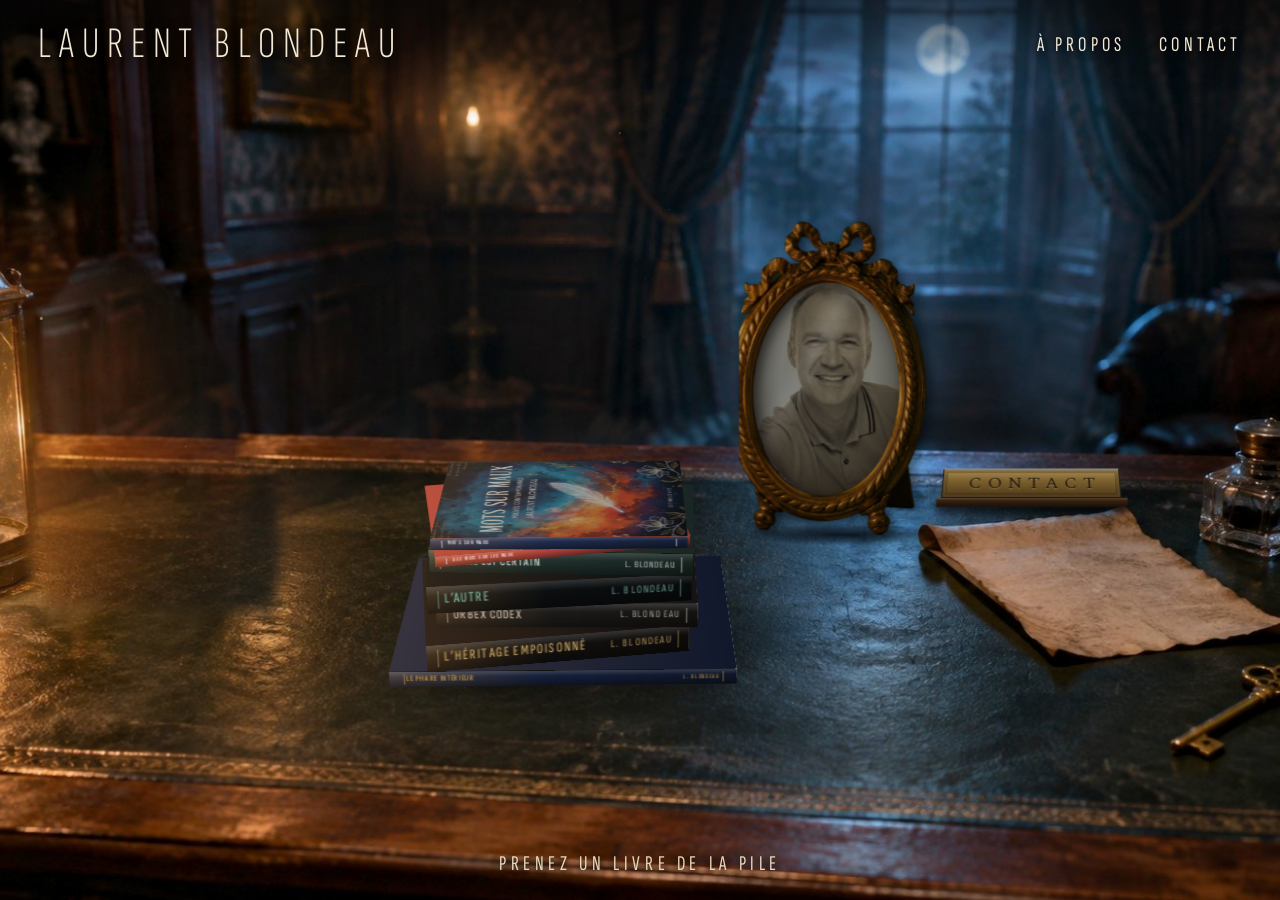
==== site/index.html @ 83c89ae7 "Remplacer le cadre par un cadre doré et le rideau par un velours photographié Le cadre ovale doré à " ====
<!DOCTYPE html>
<html lang="fr">
<head>
<meta charset="utf-8">
<meta name="viewport" content="width=device-width, initial-scale=1">
<title>Laurent Blondeau, écrivain</title>
<meta name="description" content="Thrillers, polars, fiction historique, poésies et développement personnel : les livres de Laurent Blondeau.">
<!-- Préproduction : à retirer à l'ouverture, avec l'en-tête X-Robots-Tag de netlify.toml. -->
<meta name="robots" content="noindex">
<link rel="icon" href="data:image/svg+xml,%3Csvg xmlns='http://www.w3.org/2000/svg' viewBox='0 0 32 32'%3E%3Crect width='32' height='32' fill='%23140E0A'/%3E%3Cpath d='M16 6c3 4 4 7 4 9a4 4 0 0 1-8 0c0-2 1-5 4-9z' fill='%23F2A54A'/%3E%3C/svg%3E">
<link rel="preload" href="img/decor-bureau.jpg" as="image">
<link rel="preload" href="polices/sofia-sans-extra-condensed-latin-wght-normal.woff2" as="font" type="font/woff2" crossorigin>
<link rel="stylesheet" href="css/style.css">
<script>document.documentElement.classList.add('js');</script>
</head>
<body class="accueil">

<div class="camera" id="haut">
  <div class="piece">

    <!-- Le bureau -->
    <section class="vue vue--bureau" aria-label="Le bureau de l’écrivain">
      <div class="decor" style="--fx:.5;--mfx:.505">
        <img class="decor__fond" src="img/decor-bureau.jpg" width="1680" height="944" alt="">
        <span class="lueur lueur--lanterne" aria-hidden="true"></span>
        <span class="lueur lueur--flamme" aria-hidden="true"></span>
        <span class="lueur lueur--mur" aria-hidden="true"></span>

        <a class="portrait" href="a-propos.html" aria-label="À propos de Laurent Blondeau">
          <span class="portrait__photo"><img src="img/portrait.jpg" width="417" height="444" alt=""></span>
          <img class="portrait__cadre" src="img/cadre-dore.png" width="420" height="696" alt="">
        </a>

        <a class="plaque" href="a-propos.html#contact"><span class="plaque__laiton">Contact</span></a>

        <a class="parchemin" href="a-propos.html#contact" tabindex="-1" aria-hidden="true"><span class="parchemin__etiquette">Écrire à l’auteur</span></a>

        <div class="pile">
          <span class="pile__etiquette" aria-hidden="true"></span>
          <div class="pile__plan">
            <span class="pile__ombre"></span>
            <button class="tome" type="button" data-livre="le-phare-interieur" style="--l:277;--p:196;--e:14;--z:0;--dx:4;--dy:-6;--r:3deg;--c:#16203A;--t:#D9A441">
              <span class="tome__dessus"></span><span class="tome__dos"><span>Le phare intérieur</span><small>L. Blondeau</small></span><span class="tome__tranche"></span>
              <span class="visuellement-cache">Le phare intérieur</span>
            </button>
            <button class="tome" type="button" data-livre="l-heritage-empoisonne" style="--l:211;--p:150;--e:24;--z:14;--dx:-10;--dy:4;--r:-5deg;--c:#141110;--t:#C9A764">
              <span class="tome__dessus"></span><span class="tome__dos"><span>L’héritage empoisonné</span><small>L. Blondeau</small></span><span class="tome__tranche"></span>
              <span class="visuellement-cache">L’héritage empoisonné</span>
            </button>
            <button class="tome" type="button" data-livre="urbex-codex" style="--l:210;--p:136;--e:22;--z:38;--dx:8;--dy:-2;--r:4deg;--c:#1D1B19;--t:#C9C2B4">
              <span class="tome__dessus"></span><span class="tome__dos"><span>Urbex Codex</span><small>L. Blondeau</small></span><span class="tome__tranche"></span>
              <span class="visuellement-cache">Urbex Codex</span>
            </button>
            <button class="tome" type="button" data-livre="l-autre" style="--l:210;--p:132;--e:24;--z:60;--dx:-4;--dy:6;--r:-2deg;--c:#0C0F11;--t:#7FB8A0">
              <span class="tome__dessus"></span><span class="tome__dos"><span>L’Autre</span><small>L. Blondeau</small></span><span class="tome__tranche"></span>
              <span class="visuellement-cache">L’Autre</span>
            </button>
            <button class="tome" type="button" data-livre="le-mal-est-certain" style="--l:210;--p:132;--e:20;--z:84;--dx:6;--dy:-4;--r:6deg;--c:#22332F;--t:#DCE6E0">
              <span class="tome__dessus"></span><span class="tome__dos"><span>Le mal est certain</span><small>L. Blondeau</small></span><span class="tome__tranche"></span>
              <span class="visuellement-cache">Le mal est certain</span>
            </button>
            <button class="tome" type="button" data-livre="des-mots-sur-les-maux" style="--l:202;--p:135;--e:9;--z:104;--dx:-6;--dy:2;--r:-7deg;--c:#B0433A;--t:#FFFFFF">
              <span class="tome__dessus"></span><span class="tome__dos"><span>Des mots sur les maux</span></span><span class="tome__tranche"></span>
              <span class="visuellement-cache">Des mots sur les maux</span>
            </button>
            <button class="tome tome--dessus" type="button" data-livre="mots-sur-maux" style="--l:200;--p:148;--e:10;--z:113;--dx:2;--dy:0;--r:3deg;--c:#1E2C4F;--t:#FFFFFF">
              <span class="tome__dessus"><img src="img/mots-sur-maux.jpg" width="650" height="879" alt=""></span><span class="tome__dos"><span>Mots sur maux</span></span><span class="tome__tranche"></span>
              <span class="visuellement-cache">Mots sur maux</span>
            </button>
          </div>
        </div>
      </div>
      <p class="aide aide--bureau">Prenez un livre de la pile</p>
    </section>

    <!-- La bibliothèque, à gauche : la vue y tourne au clic sur la pile -->
    <section class="vue vue--biblio" aria-label="La bibliothèque" inert>
      <div class="decor" style="--fx:.5;--mfx:.5">
        <img class="decor__fond" src="img/decor-bibliotheque.jpg" width="1680" height="944" alt="" loading="lazy">
        <span class="lueur lueur--b1" aria-hidden="true"></span>
        <span class="lueur lueur--b2" aria-hidden="true"></span>
        <span class="lueur lueur--b3" aria-hidden="true"></span>
        <span class="lueur lueur--b4" aria-hidden="true"></span>

        <main id="livres" class="rayons">

          <section class="rayon" style="--x:668;--y:44;--w:344;--h:178" aria-labelledby="rayon-polars">
            <div class="rayon__livres">

              <article class="fiche" id="urbex-codex" style="--light:#C9B48A;--rr:-2deg;--i:0" data-rgb="201,180,138">
                <a class="book" href="#urbex-codex" data-livre="urbex-codex"><img src="img/urbex-codex.jpg" width="711" height="1100" alt="Urbex Codex"></a>
                <div class="fiche__texte">
                  <p class="etiquette">Thriller, 2022</p>
                  <h3>Urbex Codex</h3>
                  <p class="accroche">Pourra-t-elle affronter ces découvertes et découvrir ce qui se cache derrière ce chemin douloureux&nbsp;?</p>
                  <div class="resume">
                    <p>Élise, jeune professionnelle dans une médiathèque, équilibre sa vie entre sa thèse, son boulot et ses découvertes nocturnes. Elle se trouve entraînée dans une suite de meurtres à énigmes qui va lui faire explorer ses peurs tout au long de l’aventure.</p>
                    <p>Une série de meurtres, dont elle va découvrir les traces et les corps lors de ses explorations, va la mettre au centre d’une énigme à étapes qu’elle devra déchiffrer et suivre pour en découvrir l’issue. Comme dans un puzzle, elle avance dans des suppositions guidées par des parties d’indices et des textes allégoriques laissés par le criminel.</p>
                  </div>
                  <p class="meta">ISBN 978-2-38441-090-3</p>
                  <p class="prix">19&nbsp;€</p>
                </div>
              </article>

              <article class="fiche" id="l-autre" style="--light:#7FB8A0;--rr:1deg;--i:1" data-rgb="127,184,160">
                <a class="book" href="#l-autre" data-livre="l-autre"><img src="img/l-autre.jpg" width="691" height="1100" alt="L’Autre"></a>
                <div class="fiche__texte">
                  <p class="etiquette">Thriller psychologique, 2024</p>
                  <h3>L’Autre</h3>
                  <p class="accroche">Comment va-t-il interpréter ces crimes et aller au bout des confrontations les plus dérangeantes&nbsp;?</p>
                  <div class="resume">
                    <p>Marc, patrouilleur sur l’autoroute A40 dont la vie a été perturbée par des accidents familiaux, va être malgré lui mêlé à une série de meurtres particulièrement horribles. Il doit également faire face au tragique destin de sa sœur déséquilibrée et renfermée sur elle-même.</p>
                    <p>L’action principale se déroule autour de Bourg-en-Bresse et sur l’A40, alternant scènes de ville et de montagne. Un bon mix entre intrigue policière et questionnement personnel. Une «&nbsp;autre&nbsp;» manière pour l’écriture de polars.</p>
                  </div>
                  <p class="meta">ISBN 9791042506032</p>
                  <p class="prix">21&nbsp;€</p>
                </div>
              </article>

              <article class="fiche" id="l-heritage-empoisonne" style="--light:#D9675C;--rr:-1deg;--i:2" data-rgb="217,103,92">
                <a class="book" href="#l-heritage-empoisonne" data-livre="l-heritage-empoisonne"><img src="img/l-heritage-empoisonne.jpg" width="781" height="1100" alt="L’héritage empoisonné"></a>
                <div class="fiche__texte">
                  <p class="etiquette">Roman policier à suspense, 2026</p>
                  <h3>L’héritage empoisonné</h3>
                  <p class="accroche">À Thornfield Grange, la vérité a plusieurs visages, et le coupable désigné n’est peut-être pas le bon.</p>
                  <div class="resume">
                    <p>Devon, automne 1924. Au manoir de Thornfield Grange, battu par la pluie et les embruns, Lady Harriet Ashmore s’apprête à modifier son testament. Autour d’elle, une famille trop polie, trop silencieuse&nbsp;: un fils désabusé, une belle-fille au regard fuyant, une nièce trop attentive, un vieil ami au sourire calculé.</p>
                    <p>Quand la secrétaire juridique et clerc de notaire Cecily Vane franchit le seuil de la demeure, elle croit n’avoir à régler que des affaires courantes. Elle se trompe.</p>
                    <p>Entre secrets d’héritage, poison dissimulé et sourires d’apparat, Cecily devra apprendre à distinguer l’essentiel du mensonge. Un roman policier à suspense dans la grande tradition anglaise, où chaque silence devient une accusation.</p>
                  </div>
                  <p class="meta">ISBN 9791044328656</p>
                  <p class="prix">16,90&nbsp;€</p>
                </div>
              </article>

            </div>
            <h2 class="rayon__plaque" id="rayon-polars">Thrillers et polars</h2>
          </section>

          <section class="rayon" style="--x:668;--y:248;--w:347;--h:178" aria-labelledby="rayon-histoire">
            <div class="rayon__livres">

              <article class="fiche" id="le-mal-est-certain" style="--light:#9CC4E0;--rr:-2deg;--i:3" data-rgb="156,196,224">
                <a class="book" href="#le-mal-est-certain" data-livre="le-mal-est-certain"><img src="img/le-mal-est-certain.jpg" width="577" height="917" alt="Le mal est certain"></a>
                <div class="fiche__texte">
                  <p class="etiquette">Fiction historique et dystopie, 2025</p>
                  <h3>Le mal est certain</h3>
                  <p class="accroche">Êtes-vous prêt à percer le secret de l’humanité&nbsp;?</p>
                  <div class="resume">
                    <p>Un roman de type fiction historique et dystopie mettant en scène divers tableaux historiques à travers les siècles. Nous suivons le voyage d’une mystérieuse capsule qui transporte le secret de l’humanité.</p>
                    <p>De l’Atlantide à la planète Mars, les histoires s’enchaînent et l’histoire est revisitée pour traduire le fil conducteur du roman&nbsp;: le Mal voyage et se reproduit au cours des époques. Mythes et énigmes permettent de dessiner notre futur, jusqu’à notre époque et bien au-delà.</p>
                  </div>
                  <p class="meta">ISBN 9791042519568</p>
                  <p class="prix">21&nbsp;€</p>
                </div>
              </article>

            </div>
            <h2 class="rayon__plaque" id="rayon-histoire">Fiction historique</h2>
          </section>

          <section class="rayon" style="--x:668;--y:448;--w:344;--h:178" aria-labelledby="rayon-poesies">
            <div class="rayon__livres">

              <article class="fiche" id="mots-sur-maux" style="--light:#E8A36B;--rr:-1.5deg;--i:4" data-rgb="232,163,107">
                <a class="book" href="#mots-sur-maux" data-livre="mots-sur-maux"><img src="img/mots-sur-maux.jpg" width="650" height="879" alt="Mots sur maux"></a>
                <div class="fiche__texte">
                  <p class="etiquette">Poésies contemporaines, 2026</p>
                  <h3>Mots sur maux</h3>
                  <p class="accroche">De courtes aventures textuelles où la pensée circule, les idées viennent et l’émotion surgit.</p>
                  <div class="resume">
                    <p>Laurent Blondeau vous propose de courts poèmes contemporains sur des sujets de société. Tantôt drôles, caustiques, dramatiques, mais ne laissant pas indifférent.</p>
                    <p>Des rimes enchantées qui vous entraîneront, vous feront réfléchir, textes illustrés de gravures contextuelles. Une suite logique du premier recueil, étoffée de nouveaux sujets d’actualité.</p>
                  </div>
                  <p class="prix">12&nbsp;€</p>
                </div>
              </article>

              <article class="fiche" id="des-mots-sur-les-maux" style="--light:#E0705F;--rr:1.5deg;--i:5" data-rgb="224,112,95">
                <a class="book" href="#des-mots-sur-les-maux" data-livre="des-mots-sur-les-maux"><img src="img/des-mots-sur-les-maux.jpg" width="686" height="1024" alt="Des mots sur les maux"></a>
                <div class="fiche__texte">
                  <p class="etiquette">Poésies, 2025</p>
                  <h3>Des mots sur les maux</h3>
                  <p class="accroche">Des rimes enchantées qui vous feront réfléchir, rêver et challengeront vos émotions.</p>
                  <div class="resume">
                    <p>Un recueil de récits qui vous emmène dans la danse des mots, sublimes éléments chantants et racontant des histoires et des scénettes mignonnes et truculentes de notre époque.</p>
                    <p>Des histoires de femmes, de guerre, d’animaux, de conflits, de nature, d’écologie, d’amitié, de perdition, de moments perdus et retrouvés. Chacun trouvera la sienne et saura résonner au rythme des vers proposés.</p>
                  </div>
                  <p class="meta">ISBN 9798275320107</p>
                  <p class="prix">10,55&nbsp;€</p>
                </div>
              </article>

            </div>
            <h2 class="rayon__plaque" id="rayon-poesies">Poésies</h2>
          </section>

          <section class="rayon" style="--x:668;--y:648;--w:347;--h:192" aria-labelledby="rayon-devperso">
            <div class="rayon__livres">

              <article class="fiche" id="le-phare-interieur" style="--light:#D9A441;--rr:-1.5deg;--i:6" data-rgb="217,164,65">
                <a class="book" href="#le-phare-interieur" data-livre="le-phare-interieur"><img src="img/le-phare-interieur.jpg" width="778" height="1100" alt="Le phare intérieur"></a>
                <div class="fiche__texte">
                  <p class="etiquette">Développement personnel, 2026</p>
                  <h3>Le phare intérieur</h3>
                  <p class="accroche">Un programme de 21 jours. 12 minutes par jour. Aucun matériel.</p>
                  <div class="resume">
                    <p>Un livre de développement personnel, qui relie 4 thématiques importantes de nos vies. Pas de religion, pas de magie, juste du bon sens et comment les intégrer, sans changer de vie, dans nos habitudes quotidiennes.</p>
                    <p>Les quatre accords toltèques, le kriya yoga, l’instant présent et l’accueil de la mort comme un passage&nbsp;: quatre sagesses qui disent la même chose, trouver notre phare intérieur. Un livre, un programme en 21 jours, des exercices et des feuilles de notation pour marquer votre progression.</p>
                  </div>
                  <p class="meta">ISBN 9798190477887</p>
                  <p class="prix">19&nbsp;€</p>
                </div>
              </article>

            </div>
            <h2 class="rayon__plaque" id="rayon-devperso">Développement personnel</h2>
          </section>

        </main>
      </div>
      <button class="retour" type="button">Revenir au bureau</button>
      <p class="aide aide--biblio">Choisissez un livre pour l’ouvrir</p>
    </section>

    <!-- Le lourd rideau entre les deux murs : il passe devant le regard pendant qu'on tourne la tête -->
    <span class="rideau" aria-hidden="true"></span>

  </div>

  <header class="entete">
    <h1>Laurent Blondeau</h1>
    <nav class="menu" aria-label="Menu principal">
      <a href="a-propos.html">À propos</a>
      <a href="a-propos.html#contact">Contact</a>
    </nav>
  </header>
  <canvas class="particules" aria-hidden="true"></canvas>
</div>

<dialog class="lecteur" id="lecteur">
  <div class="lecteur__voile"></div>
  <button class="lecteur__fermer" type="button">Refermer le livre</button>
  <div class="ob-scene">
    <div class="ob-decale">
      <div class="ob">
        <div class="ob-page ob-page--droite" tabindex="0">
          <div class="ob-tete"></div>
          <div class="ob-corps"></div>
          <div class="ob-achat">
            <p class="ob-prix"></p>
            <button type="button" disabled>Ajouter au panier</button>
            <p class="ob-note">La boutique ouvre bientôt. Livraison à domicile&nbsp;: 5&nbsp;€.</p>
          </div>
        </div>
        <div class="ob-couv">
          <img class="ob-face" src="data:," alt="">
          <div class="ob-page ob-page--gauche"><div class="ob-tete"></div></div>
        </div>
      </div>
    </div>
  </div>
</dialog>

<script src="js/scene.js"></script>
<script src="js/lecteur.js"></script>
</body>
</html>
---- site/css/style.css ----
/* Laurent Blondeau, le bureau de l'écrivain.
   Idée : un bureau de manoir la nuit, photographique. Les livres sont empilés sur le cuir ;
   au clic, la vue tourne vers la gauche, vers la bibliothèque où ils sont rangés par catégorie.
   Les décors sont des images ; tout ce qui bouge ou se clique est posé par-dessus, en coordonnées
   de l'image (1680 × 944) multipliées par --k. */

@font-face { font-family: "Sofia Sans Extra Condensed"; src: url("../polices/sofia-sans-extra-condensed-latin-wght-normal.woff2") format("woff2"); font-weight: 1 1000; font-display: swap; }
@font-face { font-family: "Spectral"; src: url("../polices/spectral-latin-200-normal.woff2") format("woff2"); font-weight: 200; font-display: swap; }
@font-face { font-family: "Spectral"; src: url("../polices/spectral-latin-200-italic.woff2") format("woff2"); font-weight: 200; font-style: italic; font-display: swap; }
@font-face { font-family: "Spectral"; src: url("../polices/spectral-latin-300-normal.woff2") format("woff2"); font-weight: 300; font-display: swap; }
@font-face { font-family: "Spectral"; src: url("../polices/spectral-latin-300-italic.woff2") format("woff2"); font-weight: 300; font-style: italic; font-display: swap; }
@font-face { font-family: "Spectral"; src: url("../polices/spectral-latin-400-normal.woff2") format("woff2"); font-weight: 400; font-display: swap; }
@font-face { font-family: "Spectral"; src: url("../polices/spectral-latin-400-italic.woff2") format("woff2"); font-weight: 400; font-style: italic; font-display: swap; }

@property --sort { syntax: "<number>"; inherits: false; initial-value: 0; }

:root {
  --nuit: #0D0A08;
  --papier: #F1E8D5;
  --encre: #22252B;
  --encre-douce: #5A5C60;
  --cendre: #CFC6B6;
  --laiton: #C9A764;
  --flamme: #F2A54A;
  --light: #F2A54A;
  --light-rgb: 242, 165, 74;
  --titre: "Spectral", Georgia, "Times New Roman", serif;
  --etiquette: "Sofia Sans Extra Condensed", "Arial Narrow", "Helvetica Neue", sans-serif;
  --marge: clamp(16px, 3vw, 55px);
  --douce: cubic-bezier(.22, .9, .24, 1);
}

*, *::before, *::after { box-sizing: border-box; }
html { -webkit-text-size-adjust: 100%; }
body { margin: 0; background: var(--nuit); color: var(--papier); font-family: var(--titre); font-size: 21px; line-height: 1.5; overflow-x: hidden; }
img { display: block; max-width: 100%; height: auto; }
a { color: inherit; }
h1, h2, h3, p { margin: 0; }
:focus-visible { outline: 2px solid var(--papier); outline-offset: 4px; }
.visuellement-cache { position: absolute; width: 1px; height: 1px; overflow: hidden; clip-path: inset(50%); white-space: nowrap; }

/* ---------- En-tête ---------- */
.entete { display: flex; flex-wrap: wrap; justify-content: space-between; align-items: center; gap: 8px 34px; padding: 21px var(--marge); }
.entete h1, .entete__nom { font-family: var(--etiquette); font-weight: 300; font-size: clamp(28px, 3.4vw, 52px); line-height: 1.1; letter-spacing: .18em; text-transform: uppercase; text-shadow: 0 2px 13px rgba(0, 0, 0, .8); }
.entete__nom a { text-decoration: none; }
.entete__titre { display: flex; flex-wrap: wrap; align-items: baseline; gap: 0 34px; min-width: 0; }
.entete__phrase { font-style: italic; font-weight: 300; font-size: 21px; line-height: 1.3; }
.menu { display: flex; flex-wrap: wrap; gap: 0 34px; font-family: var(--etiquette); font-size: 21px; letter-spacing: .2em; text-transform: uppercase; text-shadow: 0 2px 8px rgba(0, 0, 0, .9); }
.menu a { display: inline-flex; align-items: center; min-height: 44px; text-decoration: none; }
.menu a:hover, .apropos a:hover { color: var(--flamme); }

/* ---------- La caméra et les deux vues ----------
   Les deux murs sont posés côte à côte, la bibliothèque à gauche du bureau. Tourner la tête,
   c'est faire glisser la pièce d'un écran vers la droite, avec ce qu'un vrai regard ajoute :
   le flou de bougé, un léger mouvement de tête, et le rideau au premier plan qui passe plus vite
   que le fond (parallaxe) et cache la jointure entre les deux photos. */
.camera { position: relative; height: 100vh; height: 100svh; min-height: 520px; overflow: hidden; container-type: size; background: var(--nuit); --duree: 2.3s; --regard: cubic-bezier(.55, 0, .3, 1); }
.piece { position: absolute; inset: 0; transition: transform var(--duree) var(--regard); }
.camera.vue-biblio .piece { transform: translateX(100%); }
.vue { position: absolute; inset: 0; overflow: hidden; }
.vue--biblio { transform: translateX(-100%); }
.camera.tourne .piece { animation: regard var(--duree) ease-in-out; }
@keyframes regard {
  0%, 100% { scale: 1; translate: 0 0; filter: none; }
  25% { filter: blur(1.5px) brightness(.88); }
  50% { scale: 1.045; translate: 0 -1.1%; filter: blur(3px) brightness(.8); }
  75% { filter: blur(1.5px) brightness(.88); }
}
/* Au repos, seul le mur regardé existe pour la souris et le clavier. */
.camera:not(.vue-biblio):not(.tourne) .vue--biblio,
.camera.vue-biblio:not(.tourne) .vue--bureau { visibility: hidden; }
.camera.sans-transition .piece, .camera.sans-transition .rideau { transition: none; }

/* Le rideau : centré sur la jointure, il glisse 1,35 fois plus vite que la pièce. */
.rideau {
  position: absolute; top: -6%; bottom: -6%; left: calc(-19.5cqw); width: 39cqw; pointer-events: none; visibility: hidden;
  transform: translateX(-17.5cqw); transition: transform var(--duree) var(--regard);
  background:
    linear-gradient(180deg, rgba(0, 0, 0, .7), rgba(0, 0, 0, 0) 22%, rgba(0, 0, 0, 0) 70%, rgba(0, 0, 0, .75)),
    url("../img/rideau.jpg") center / cover; /* velours photographié (Canva) */
  -webkit-mask-image: linear-gradient(90deg, transparent, #000 8%, #000 92%, transparent);
  mask-image: linear-gradient(90deg, transparent, #000 8%, #000 92%, transparent);
  filter: blur(3px) brightness(1.15); /* au premier plan, légèrement hors de la mise au point */
}
.camera.tourne .rideau { visibility: visible; }
.camera.vue-biblio .rideau { transform: translateX(17.5cqw); }

/* Le décor garde les proportions de l'image et couvre l'écran ; --k convertit les pixels de l'image. */
.decor {
  --k: calc(max(100cqw, 177.966cqh) / 1680);
  position: absolute; top: 50%; left: 50%; width: calc(1680 * var(--k)); height: calc(944 * var(--k));
  transform: translate(calc(-100% * var(--fx)), -50%) translate(calc(var(--px, 0) * -8px), calc(var(--py, 0) * -5px)) scale(1.02);
}
.decor__fond { position: absolute; inset: 0; width: 100%; height: 100%; max-width: none; }
/* La bibliothèque doit tenir en hauteur, du haut des livres à la plaque du bas (lignes 50 à 894 de l'image) :
   sur un écran très large, on la cale sur la hauteur et on prolonge les côtés d'un reflet flou du décor. */
.vue--biblio .decor { --k: calc(min(max(100cqw, 177.966cqh), 195cqh) / 1680); }
@container (min-aspect-ratio: 195 / 100) {
  .vue--biblio::before { content: ""; position: absolute; inset: -40px; background: url("../img/decor-bibliotheque.jpg") center / cover; filter: blur(16px) brightness(.45); }
  .vue--biblio .decor { -webkit-mask-image: linear-gradient(90deg, transparent, #000 6%, #000 94%, transparent); mask-image: linear-gradient(90deg, transparent, #000 6%, #000 94%, transparent); }
}

.lueur { position: absolute; border-radius: 50%; pointer-events: none; mix-blend-mode: screen; transform: translate(-50%, -50%); }
.lueur--lanterne { left: calc(122 * var(--k)); top: calc(452 * var(--k)); width: calc(560 * var(--k)); height: calc(560 * var(--k)); background: radial-gradient(circle, rgba(255, 175, 85, .28), rgba(255, 150, 60, .1) 35%, rgba(255, 140, 50, 0) 70%); animation: vacille 3.4s ease-in-out infinite; }
.lueur--flamme { left: calc(122 * var(--k)); top: calc(452 * var(--k)); width: calc(34 * var(--k)); height: calc(64 * var(--k)); background: radial-gradient(ellipse at 50% 62%, rgba(255, 236, 190, .55), rgba(255, 180, 90, .2) 45%, rgba(255, 150, 60, 0) 72%); transform-origin: 50% 80%; animation: flamme 1.6s ease-in-out infinite; }
.lueur--mur { left: calc(667 * var(--k)); top: calc(132 * var(--k)); width: calc(200 * var(--k)); height: calc(200 * var(--k)); background: radial-gradient(circle, rgba(255, 180, 90, .22), rgba(255, 150, 60, 0) 70%); animation: vacille 4.3s ease-in-out infinite; }
.lueur--b1, .lueur--b2, .lueur--b3, .lueur--b4 { width: calc(320 * var(--k)); height: calc(320 * var(--k)); background: radial-gradient(circle, rgba(255, 175, 85, .22), rgba(255, 150, 60, .07) 35%, rgba(255, 140, 50, 0) 70%); }
.lueur--b1 { left: calc(298 * var(--k)); top: calc(172 * var(--k)); animation: vacille 3.6s ease-in-out infinite; }
.lueur--b2 { left: calc(1378 * var(--k)); top: calc(162 * var(--k)); animation: vacille 4.4s ease-in-out infinite reverse; }
.lueur--b3 { left: calc(298 * var(--k)); top: calc(545 * var(--k)); animation: vacille 3.1s ease-in-out infinite; }
.lueur--b4 { left: calc(1380 * var(--k)); top: calc(540 * var(--k)); animation: vacille 3.9s ease-in-out infinite reverse; }
@keyframes vacille { 0%, 100% { opacity: 1; } 17% { opacity: .78; } 33% { opacity: .95; } 49% { opacity: .72; } 66% { opacity: 1; } 82% { opacity: .84; } }
@keyframes flamme {
  0%, 100% { transform: translate(-50%, -50%) scale(1, 1) skewX(0deg); opacity: 1; }
  25% { transform: translate(-50%, -50%) scale(.92, 1.08) skewX(3deg); opacity: .85; }
  50% { transform: translate(-50%, -50%) scale(1.05, .94) skewX(-2deg); opacity: 1; }
  75% { transform: translate(-50%, -50%) scale(.96, 1.1) skewX(1deg); opacity: .9; }
}

/* ---------- Le portrait dans le cadre ovale ---------- */
/* Le cadre doré (image Canva détourée, 420 × 696) est posé sur le cuir, juste devant le rebord du fond,
   pieds visibles. La photo de Laurent passe derrière son ouverture ovale (mesurée : 7,25 % / 20,7 %, 75,25 % × 66 %). */
.portrait {
  position: absolute; left: calc(942 * var(--k)); top: calc(232 * var(--k)); width: calc(199 * var(--k)); height: calc(330 * var(--k)); display: block; z-index: 1;
}
.portrait::before { /* ombre de contact sur le cuir */
  content: ""; position: absolute; left: 0; right: -6%; bottom: -2.5%; height: 7%; border-radius: 50%;
  background: radial-gradient(ellipse, rgba(0, 0, 0, .8), rgba(0, 0, 0, .35) 45%, rgba(0, 0, 0, 0) 70%);
}
.portrait__photo {
  position: absolute; left: 6.8%; top: 20.3%; width: 76.2%; height: 66.8%; border-radius: 50%; overflow: hidden; background: #2A2016;
}
.portrait__photo img { width: 100%; height: 100%; max-width: none; object-fit: cover; object-position: 52% 16%; filter: grayscale(1) sepia(.8) contrast(.95) brightness(.47); transition: filter .5s ease; }
.portrait__photo::after { /* vignette de vieille photo et reflet du verre */
  content: ""; position: absolute; inset: 0; border-radius: 50%;
  background:
    linear-gradient(118deg, rgba(255, 255, 255, 0) 30%, rgba(220, 230, 255, .1) 38%, rgba(255, 255, 255, 0) 46%),
    radial-gradient(ellipse at 50% 45%, rgba(0, 0, 0, 0) 45%, rgba(20, 12, 6, .7) 100%);
}
.portrait__cadre { position: absolute; inset: 0; width: 100%; height: 100%; max-width: none; filter: brightness(.7) saturate(.85) drop-shadow(calc(6 * var(--k)) calc(4 * var(--k)) calc(6 * var(--k)) rgba(0, 0, 0, .55)); transition: filter .5s ease; }
.portrait:hover .portrait__photo img, .portrait:focus-visible .portrait__photo img { filter: grayscale(1) sepia(.8) contrast(.98) brightness(.64); }
.portrait:hover .portrait__cadre, .portrait:focus-visible .portrait__cadre { filter: brightness(.85) saturate(.9) drop-shadow(calc(6 * var(--k)) calc(4 * var(--k)) calc(6 * var(--k)) rgba(0, 0, 0, .55)); }

/* ---------- La plaque « Contact », comme une plaque de bureau en laiton sur son socle ---------- */
.plaque { position: absolute; left: calc(1150 * var(--k)); top: calc(489 * var(--k)); width: calc(186 * var(--k)); height: calc(42 * var(--k)); display: block; text-decoration: none; filter: brightness(.8); transition: filter .4s ease; }
.plaque::before { /* socle en noyer, et son ombre sur le cuir */
  content: ""; position: absolute; left: -3%; right: -3%; bottom: 0; height: 24%;
  background: linear-gradient(180deg, #5A3A1E, #3A2412 45%, #1E120A);
  box-shadow: 0 calc(5 * var(--k)) calc(9 * var(--k)) rgba(0, 0, 0, .8), inset 0 1px 0 rgba(255, 200, 140, .25);
  border-radius: 1px;
}
.plaque__laiton {
  position: absolute; left: 0; right: 0; top: 0; bottom: 22%; display: flex; align-items: center; justify-content: center;
  transform: perspective(calc(300 * var(--k))) rotateX(16deg); transform-origin: 50% 100%;
  background: linear-gradient(180deg, #F1DCA0 0, #C9A55E 9%, #9C7A3C 40%, #7A5B28 75%, #5E4520);
  border: 1px solid #2E2010; border-top-color: rgba(205, 220, 255, .75); /* le clair de lune accroche l'arête */
  box-shadow: inset 0 0 0 calc(3 * var(--k)) rgba(255, 230, 170, .12), inset 0 0 0 calc(4 * var(--k)) rgba(40, 26, 10, .35);
  font-family: var(--titre); font-weight: 400; font-size: calc(19 * var(--k)); letter-spacing: .32em; text-indent: .32em; text-transform: uppercase;
  color: #2A1C0B; text-shadow: 0 1px 0 rgba(255, 236, 190, .4); /* lettres gravées */
}
.plaque:hover, .plaque:focus-visible { filter: brightness(1.05); }
.plaque:focus-visible { outline-offset: 6px; }

/* ---------- Le parchemin : la page contact ---------- */
.parchemin { position: absolute; left: calc(1125 * var(--k)); top: calc(526 * var(--k)); width: calc(388 * var(--k)); height: calc(166 * var(--k)); display: block; text-decoration: none; }
.parchemin::before { /* le parchemin s'éclaire au survol, à sa forme exacte */
  content: ""; position: absolute; inset: 0; opacity: 0; transition: opacity .4s ease;
  clip-path: polygon(1% 17%, 56% 2%, 100% 75%, 43% 99%, 4% 31%);
  background: radial-gradient(ellipse at 45% 50%, rgba(255, 210, 140, .3), rgba(255, 200, 120, .08));
  mix-blend-mode: screen;
}
.parchemin__etiquette {
  position: absolute; left: 46%; top: 44%; transform: translate(-50%, -50%) rotate(19deg);
  font-family: var(--titre); font-style: italic; font-size: calc(26 * var(--k)); color: rgba(60, 38, 20, .85); white-space: nowrap;
  opacity: .0; transition: opacity .4s ease;
}
.parchemin:hover::before, .parchemin:focus-visible::before { opacity: 1; }
.parchemin:hover .parchemin__etiquette, .parchemin:focus-visible .parchemin__etiquette { opacity: 1; }

/* ---------- La pile de livres, en volume ---------- */
.pile { position: absolute; left: calc(760 * var(--k)); top: calc(655 * var(--k)); width: 0; height: 0; perspective: calc(1500 * var(--k)); perspective-origin: calc(80 * var(--k)) calc(-183 * var(--k)); }
.pile__plan { position: absolute; left: 0; top: 0; transform-style: preserve-3d; transform: rotateX(67deg) rotateZ(-4deg) scale3d(1.2, 1.2, 1.2); }
.pile__ombre { position: absolute; left: 0; top: 0; width: calc(340 * var(--k)); height: calc(260 * var(--k)); transform: translate(-46%, -44%); border-radius: 50%; background: radial-gradient(ellipse, rgba(0, 0, 0, .85), rgba(0, 0, 0, .35) 45%, rgba(0, 0, 0, 0) 72%); }
.tome {
  position: absolute; left: 0; top: 0; width: calc(var(--l) * var(--k)); height: calc(var(--p) * var(--k));
  padding: 0; border: 0; background: none; cursor: pointer; transform-style: preserve-3d;
  transform: translate(-50%, -50%) translate3d(calc(var(--dx) * var(--k)), calc((var(--dy) + var(--sort)) * var(--k)), calc(var(--z) * var(--k))) rotateZ(var(--r));
  transition: --sort .5s var(--douce);
}
.tome > span { position: absolute; }
.tome__dessus, .tome__tranche { display: block; }
.tome__dessus { inset: 0; transform: translateZ(calc(var(--e) * var(--k))); overflow: hidden; background: linear-gradient(90deg, rgba(255, 170, 90, .14), rgba(0, 0, 0, .25)), var(--c); }
.tome--dessus .tome__dessus img { position: absolute; left: 50%; top: 50%; width: calc(var(--p) * var(--k)); height: calc(var(--l) * var(--k)); max-width: none; transform: translate(-50%, -50%) rotate(-90deg); filter: brightness(.82); }
.tome--dessus .tome__dessus::after { content: ""; position: absolute; inset: 0; background: linear-gradient(90deg, rgba(255, 175, 90, .16), rgba(0, 0, 0, .28)); }
.tome__dos {
  left: 0; top: calc((var(--p) - var(--e)) * var(--k)); width: 100%; height: calc(var(--e) * var(--k));
  transform-origin: bottom; transform: rotateX(-90deg);
  display: flex; align-items: center; justify-content: space-between; gap: 8px; padding: 0 calc(14 * var(--k)); overflow: hidden;
  background: linear-gradient(180deg, rgba(255, 255, 255, .16), rgba(255, 255, 255, 0) 35%, rgba(0, 0, 0, .4)), linear-gradient(90deg, rgba(255, 175, 90, .22), rgba(0, 0, 0, 0) 45%, rgba(0, 0, 0, .3)), var(--c);
  color: var(--t); font-family: var(--etiquette); font-weight: 500; font-size: calc(var(--e) * .52 * var(--k)); line-height: 1; letter-spacing: .1em; text-transform: uppercase; white-space: nowrap;
}
.tome__dos small { font-size: .8em; opacity: .75; }
.tome__dos::before, .tome__dos::after { content: ""; position: absolute; top: 18%; bottom: 18%; width: 1px; background: var(--t); opacity: .45; }
.tome__dos::before { left: 4%; }
.tome__dos::after { right: 4%; }
.tome__tranche {
  left: calc((var(--l) - var(--e)) * var(--k)); top: 0; width: calc(var(--e) * var(--k)); height: 100%;
  transform-origin: right; transform: rotateY(90deg);
  background: repeating-linear-gradient(90deg, #E2D6BA 0, #E2D6BA 1px, #C7B996 1px, #C7B996 2px);
  box-shadow: inset 2px 0 0 var(--c), inset -2px 0 0 var(--c), inset 0 0 0 100vmax rgba(40, 25, 10, .25);
}
.tome:hover, .tome:focus-visible { --sort: 40; }
.tome:focus-visible { outline: none; }
.tome:focus-visible .tome__dos { outline: 2px solid var(--papier); }
.pile__etiquette {
  position: absolute; left: 0; bottom: calc(175 * var(--k)); transform: translate(-50%, 8px); white-space: nowrap; padding: 3px 13px;
  background: rgba(14, 10, 8, .9); border: 1px solid rgba(242, 165, 74, .55); font-family: var(--etiquette); font-size: 21px; letter-spacing: .1em; line-height: 1.3;
  opacity: 0; transition: opacity .25s ease, transform .35s var(--douce); pointer-events: none;
}
.pile__etiquette.visible { opacity: 1; transform: translate(-50%, 0); }

/* ---------- La bibliothèque ---------- */
.rayons { position: absolute; inset: 0; }
.rayon { position: absolute; left: calc(var(--x) * var(--k)); top: calc(var(--y) * var(--k)); width: calc(var(--w) * var(--k)); height: calc(var(--h) * var(--k)); }
.rayon__livres { position: absolute; inset: 0; display: flex; justify-content: center; align-items: flex-end; gap: calc(16 * var(--k)); }
.fiche { position: relative; flex: 0 0 auto; }
.fiche__texte { display: none; }
.book {
  display: block; text-decoration: none; transform-origin: 50% 100%;
  transform: perspective(calc(700 * var(--k))) rotateX(5deg) translateZ(0) rotate(var(--rr));
  transition: transform .55s var(--douce);
}
.book img {
  height: calc(150 * var(--k)); width: auto; max-width: none;
  box-shadow: calc(2 * var(--k)) 0 0 #D8CDB2, calc(4 * var(--k)) 0 0 #9C9079, calc(8 * var(--k)) calc(-3 * var(--k)) calc(14 * var(--k)) rgba(0, 0, 0, .7);
  filter: brightness(.74) sepia(.12); transition: filter .4s ease;
}
@media (hover: hover) {
  .book:hover { transform: perspective(calc(700 * var(--k))) rotateX(-14deg) translateZ(calc(34 * var(--k))) rotate(0deg); }
  .book:hover img { filter: brightness(1.02); }
  .rayons:has(.book:hover) .book:not(:hover) img { filter: brightness(.5) sepia(.12); }
}
.book:focus-visible { transform: perspective(calc(700 * var(--k))) rotateX(-14deg) translateZ(calc(34 * var(--k))) rotate(0deg); outline-offset: 4px; }
.book:focus-visible img { filter: brightness(1.02); }
.book.appel img { animation: appel 1.6s ease-in-out 2; }
@keyframes appel { 50% { filter: brightness(1.15); box-shadow: 0 0 calc(30 * var(--k)) rgba(255, 190, 100, .55); } }
.rayon__plaque {
  position: absolute; left: 50%; top: 100%; transform: translate(-50%, calc(1 * var(--k))); white-space: nowrap;
  padding: calc(2 * var(--k)) calc(12 * var(--k)); background: linear-gradient(180deg, #D4B677, #8E6D38); color: #2A1E0E;
  box-shadow: 0 calc(2 * var(--k)) calc(5 * var(--k)) rgba(0, 0, 0, .7), inset 0 1px 0 rgba(255, 240, 200, .5);
  font-family: var(--etiquette); font-weight: 500; font-size: max(11px, calc(14 * var(--k))); line-height: 1.25; letter-spacing: .18em; text-transform: uppercase;
}

/* ---------- Aides, retour, particules ---------- */
.accueil .entete { position: absolute; z-index: 10; top: 0; left: 0; right: 0; pointer-events: none; background: linear-gradient(180deg, rgba(8, 6, 5, .65), rgba(8, 6, 5, 0)); }
.accueil .entete a { pointer-events: auto; }
.aide { position: absolute; z-index: 3; left: 50%; bottom: 21px; transform: translateX(-50%); white-space: nowrap; pointer-events: none; font-family: var(--etiquette); font-size: 21px; letter-spacing: .22em; text-transform: uppercase; color: #E9D9BB; text-shadow: 0 2px 8px rgba(0, 0, 0, .9); }
.aide--biblio { left: auto; right: var(--marge); transform: none; } /* au centre, elle cacherait la plaque du bas */
.retour {
  position: absolute; z-index: 4; left: 21px; bottom: 13px; white-space: nowrap; min-height: 44px; padding: 8px 21px; border: 1px solid rgba(241, 232, 213, .55); background: rgba(14, 10, 8, .75); color: var(--papier); cursor: pointer;
  font-family: var(--etiquette); font-size: 21px; letter-spacing: .14em; text-transform: uppercase;
}
.retour:hover { background: var(--papier); color: var(--encre); }
.particules { position: absolute; inset: 0; z-index: 8; width: 100%; height: 100%; pointer-events: none; }

/* ---------- Page À propos ---------- */
#brume { position: fixed; inset: 0; width: 100%; height: 100%; z-index: -2; display: block; }
.apropos { background: rgba(14, 10, 8, .62); margin: 0 var(--marge); padding: clamp(34px, 6vw, 89px) clamp(21px, 6vw, 89px); display: flex; flex-direction: column; gap: 89px; border: 1px solid rgba(242, 165, 74, .14); }
.apropos > * { max-width: 1100px; width: 100%; margin-inline: auto; }
.apropos h1, .apropos h2 { font-weight: 200; font-size: clamp(34px, 5vw, 55px); line-height: 1.1; }
.auteur { display: flex; flex-wrap: wrap; gap: 34px 89px; align-items: center; }
.auteur > img { flex: 1 1 233px; min-width: 0; max-width: 377px; filter: grayscale(1) sepia(.3) contrast(1.05) brightness(.86); }
.auteur__texte { flex: 1.618 1 377px; min-width: 0; display: flex; flex-direction: column; gap: 21px; }
.auteur__texte p { max-width: 34em; }
.auteur__citation { font-style: italic; font-weight: 200; font-size: clamp(34px, 4vw, 55px); line-height: 1.15; }
.editeurs, .contact { display: flex; flex-direction: column; gap: 34px; }
.editeurs__liste { display: grid; grid-template-columns: repeat(auto-fit, minmax(min(233px, 100%), 1fr)); gap: 34px; }
.editeurs__liste > div { display: flex; flex-direction: column; gap: 8px; }
.editeurs__liste h3 { font-family: var(--etiquette); font-weight: 400; font-size: 21px; letter-spacing: .16em; text-transform: uppercase; color: var(--cendre); }
.editeurs__liste a { overflow-wrap: anywhere; }
.pied { padding: 21px var(--marge) 34px; }
.pied__note { font-size: 16px; color: var(--cendre); }

/* ---------- Le livre ouvert ---------- */
.lecteur { position: fixed; inset: 0; width: 100vw; height: 100vh; height: 100dvh; max-width: none; max-height: none; margin: 0; padding: 0; border: 0; background: none; color: var(--encre); overflow: hidden; }
.lecteur::backdrop { background: transparent; }
.lecteur__voile { position: absolute; inset: 0; background: radial-gradient(circle at 50% 46%, rgba(255, 170, 80, .2), rgba(255, 170, 80, 0) 60%), rgba(12, 9, 7, .6); -webkit-backdrop-filter: blur(13px); backdrop-filter: blur(13px); }
.lecteur__fermer {
  position: absolute; z-index: 3; top: 13px; right: 13px; min-height: 44px; padding: 8px 21px; border: 1px solid rgba(241, 232, 213, .55); background: rgba(14, 10, 8, .75); color: var(--papier);
  font-family: var(--etiquette); font-size: 21px; letter-spacing: .14em; text-transform: uppercase; cursor: pointer;
}
.lecteur__fermer:hover { background: var(--papier); color: var(--encre); }
.ob-scene { position: absolute; inset: 0; display: grid; place-items: center; perspective: 2400px; pointer-events: none; }
.ob-decale, .ob { transform-style: preserve-3d; }
.ob { position: relative; width: var(--pw); height: var(--ph); pointer-events: auto; }
.ob-page { position: absolute; inset: 0; background: var(--papier); padding: clamp(21px, 3.4vmin, 34px); overflow-y: auto; font-size: 17px; line-height: 1.5; color: var(--encre); }
.ob-page--droite { display: flex; flex-direction: column; gap: 21px; padding-bottom: 0; box-shadow: inset 21px 0 21px -21px rgba(34, 37, 43, .4), 21px 34px 55px rgba(0, 0, 0, .6), 2px 2px 0 #DAD0B8, 4px 4px 0 #C2B79E; }
.ob-page--droite:focus-visible { outline-offset: -4px; outline-color: var(--encre); }
.ob-page--gauche { transform: rotateY(180deg); backface-visibility: hidden; -webkit-backface-visibility: hidden; box-shadow: inset -21px 0 21px -21px rgba(34, 37, 43, .4), -21px 34px 55px rgba(0, 0, 0, .6), -2px 2px 0 #DAD0B8, -4px 4px 0 #C2B79E; display: flex; flex-direction: column; justify-content: center; }
.ob-couv { position: absolute; inset: 0; transform-origin: left center; transform-style: preserve-3d; }
.ob-face { position: absolute; inset: 0; width: 100%; height: 100%; max-width: none; object-fit: cover; backface-visibility: hidden; -webkit-backface-visibility: hidden; box-shadow: 21px 34px 55px rgba(0, 0, 0, .6); }
.etiquette { font-family: var(--etiquette); font-size: 21px; line-height: 1.25; letter-spacing: .14em; text-transform: uppercase; color: var(--light); }
.accroche { font-style: italic; text-wrap: pretty; }
.meta { font-size: 16px; }
.prix { font-weight: 300; font-size: 34px; line-height: 1.2; }
.resume { display: flex; flex-direction: column; gap: 13px; }
.ob-tete { display: flex; flex-direction: column; gap: 13px; }
.ob-tete .etiquette { color: var(--encre-douce); }
.ob-tete h2 { font-weight: 200; font-size: clamp(34px, calc(var(--pw) / 8.5), 55px); line-height: 1.05; text-wrap: balance; }
.ob-tete h2::after { content: ""; display: block; width: 55px; height: 3px; margin-top: 21px; background: var(--light); }
.ob-tete .accroche { color: var(--encre); font-size: 21px; line-height: 1.35; }
.ob-tete .meta { color: var(--encre-douce); font-size: 15px; }
.ob-page--droite > .ob-tete { display: none; }
.ob-corps { display: flex; flex-direction: column; gap: 13px; }
.ob-achat { position: sticky; bottom: 0; margin-top: auto; padding: 13px 0; background: var(--papier); border-top: 1px solid rgba(34, 37, 43, .22); display: flex; flex-wrap: wrap; align-items: center; gap: 8px 21px; }
.ob-prix { font-weight: 300; font-size: 34px; line-height: 1.2; }
.ob-achat button { flex: 1 1 144px; min-height: 44px; border: 0; padding: 8px 13px; background: var(--encre); color: var(--papier); font-family: var(--etiquette); font-weight: 500; font-size: 21px; letter-spacing: .1em; }
.ob-achat button:disabled { opacity: .55; cursor: not-allowed; }
.ob-note { flex-basis: 100%; font-size: 15px; color: var(--encre-douce); }
.lecteur--simple .ob-page--gauche { display: none; }
.lecteur--simple .ob-page--droite > .ob-tete { display: flex; }

/* ---------- Téléphone : on cadre sur la pile et sur les étagères ---------- */
@media (max-width: 760px) {
  body { font-size: 19px; }
  .decor { transform: translate(calc(-100% * var(--mfx)), -50%); }
  .accueil .entete { padding-top: 8px; }
  .menu { gap: 0 21px; }
  .aide { font-size: 17px; letter-spacing: .14em; bottom: 72px; }
  .aide--biblio { display: none; }
  .accueil .entete { flex-wrap: nowrap; padding-inline: 16px; }
  .accueil .entete h1 { font-size: 21px; letter-spacing: .14em; }
  .accueil .menu a[href$="#contact"] { display: none; }
  .retour { font-size: 18px; }
  .retour { left: 50%; transform: translateX(-50%); }
  .pile__etiquette { font-size: 17px; }
  .portrait { left: calc(930 * var(--k)); top: calc(298 * var(--k)); width: calc(159 * var(--k)); height: calc(264 * var(--k)); } /* plus petit : la pile et le portrait tiennent dans l'écran */
  .apropos { gap: 55px; }
}

@media (prefers-reduced-motion: reduce) {
  .piece, .rideau, .tome, .book, .book img { transition: none; }
  .camera.tourne .piece { animation: none; }
  .lueur { animation: none; }
}
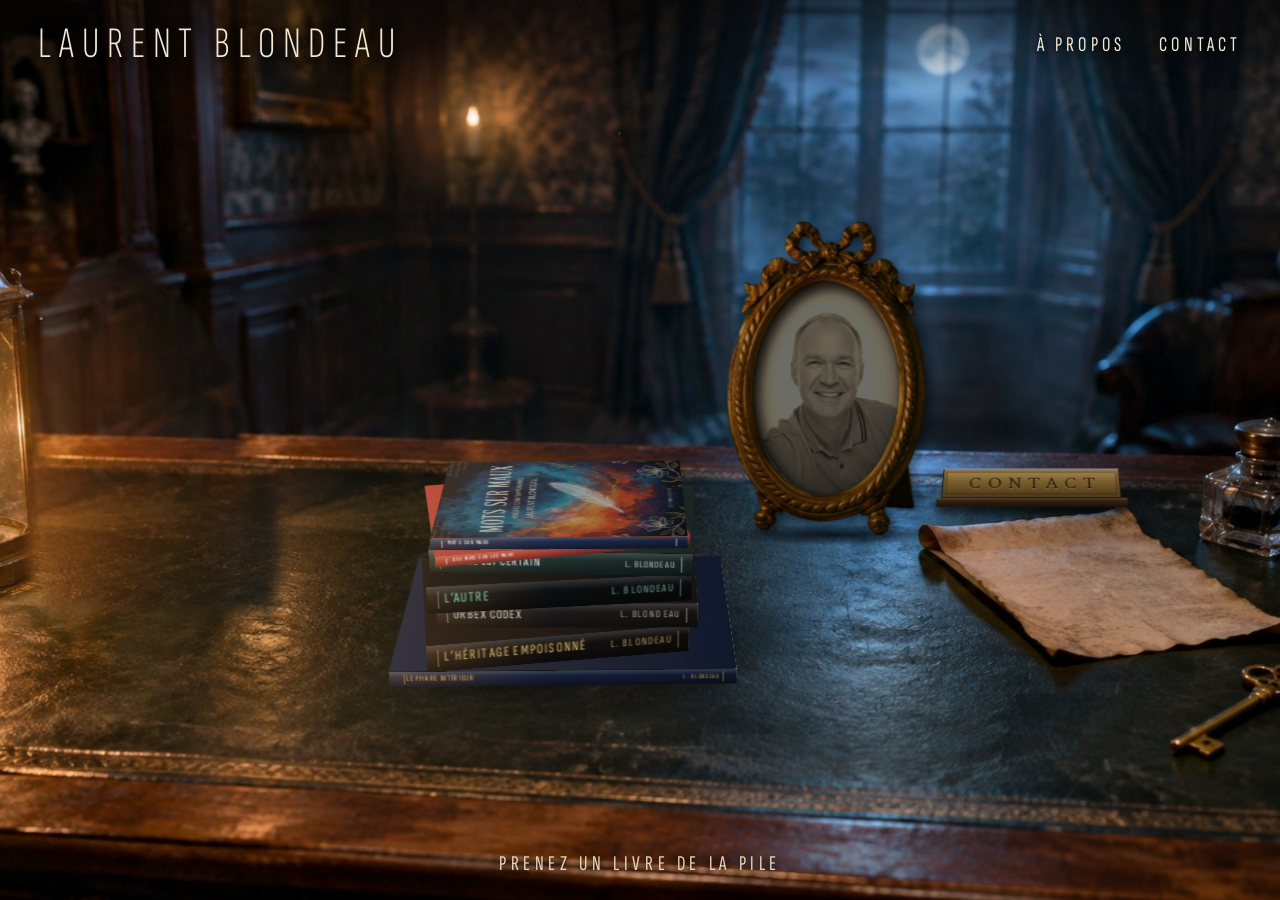
==== commit b9ca7254: "Recadrer la photo du portrait et rendre au cadre doré sa moulure gauche La photo montre la tête enti" ====
--- a/site/index.html
+++ b/site/index.html
@@ -20,7 +20,7 @@
 
     <!-- Le bureau -->
     <section class="vue vue--bureau" aria-label="Le bureau de l’écrivain">
-      <div class="decor" style="--fx:.5;--mfx:.505">
+      <div class="decor" style="--fx:.5;--mfx:.51">
         <img class="decor__fond" src="img/decor-bureau.jpg" width="1680" height="944" alt="">
         <span class="lueur lueur--lanterne" aria-hidden="true"></span>
         <span class="lueur lueur--flamme" aria-hidden="true"></span>
@@ -28,7 +28,7 @@
 
         <a class="portrait" href="a-propos.html" aria-label="À propos de Laurent Blondeau">
           <span class="portrait__photo"><img src="img/portrait.jpg" width="417" height="444" alt=""></span>
-          <img class="portrait__cadre" src="img/cadre-dore.png" width="420" height="696" alt="">
+          <img class="portrait__cadre" src="img/cadre-dore.png" width="457" height="696" alt="">
         </a>
 
         <a class="plaque" href="a-propos.html#contact"><span class="plaque__laiton">Contact</span></a>
--- a/site/css/style.css
+++ b/site/css/style.css
@@ -118,27 +118,30 @@
 }
 
 /* ---------- Le portrait dans le cadre ovale ---------- */
-/* Le cadre doré (image Canva détourée, 420 × 696) est posé sur le cuir, juste devant le rebord du fond,
-   pieds visibles. La photo de Laurent passe derrière son ouverture ovale (mesurée : 7,25 % / 20,7 %, 75,25 % × 66 %). */
+/* Le cadre doré (image Canva détourée, 457 × 696) est posé sur le cuir, juste devant le rebord du fond,
+   pieds visibles. La photo de Laurent passe derrière son ouverture ovale (mesurée : 14,7 % / 20,7 %, 69,2 % × 66 %). */
 .portrait {
-  position: absolute; left: calc(942 * var(--k)); top: calc(232 * var(--k)); width: calc(199 * var(--k)); height: calc(330 * var(--k)); display: block; z-index: 1;
+  position: absolute; left: calc(925 * var(--k)); top: calc(232 * var(--k)); width: calc(216 * var(--k)); height: calc(330 * var(--k)); display: block; z-index: 1;
 }
 .portrait::before { /* ombre de contact sur le cuir */
   content: ""; position: absolute; left: 0; right: -6%; bottom: -2.5%; height: 7%; border-radius: 50%;
   background: radial-gradient(ellipse, rgba(0, 0, 0, .8), rgba(0, 0, 0, .35) 45%, rgba(0, 0, 0, 0) 70%);
 }
-.portrait__photo {
-  position: absolute; left: 6.8%; top: 20.3%; width: 76.2%; height: 66.8%; border-radius: 50%; overflow: hidden; background: #2A2016;
-}
-.portrait__photo img { width: 100%; height: 100%; max-width: none; object-fit: cover; object-position: 52% 16%; filter: grayscale(1) sepia(.8) contrast(.95) brightness(.47); transition: filter .5s ease; }
-.portrait__photo::after { /* vignette de vieille photo et reflet du verre */
+.portrait__photo { /* tirage ancien sous verre ; le fond blanc de la photo se prolonge au-dessus de la tête */
+  position: absolute; left: 14.25%; top: 20.3%; width: 70.1%; height: 66.8%; border-radius: 50%; overflow: hidden; background: #FFF;
+  filter: grayscale(1) sepia(.75) contrast(.88) brightness(.45) blur(.3px); transition: filter .5s ease;
+}
+/* Cadrage d'un portrait ovale : tête entière avec de l'air au-dessus, yeux vers 40 % de la hauteur, épaules en bas. */
+.portrait__photo img { position: absolute; left: 50%; bottom: 0; width: 118%; height: auto; max-width: none; transform: translateX(-51.5%); }
+.portrait__photo::after { /* ombre du cadre sur le tirage, vignette, reflet du verre */
   content: ""; position: absolute; inset: 0; border-radius: 50%;
+  box-shadow: inset calc(5 * var(--k)) calc(9 * var(--k)) calc(12 * var(--k)) rgba(0, 0, 0, .6), inset 0 0 calc(4 * var(--k)) rgba(0, 0, 0, .7);
   background:
-    linear-gradient(118deg, rgba(255, 255, 255, 0) 30%, rgba(220, 230, 255, .1) 38%, rgba(255, 255, 255, 0) 46%),
-    radial-gradient(ellipse at 50% 45%, rgba(0, 0, 0, 0) 45%, rgba(20, 12, 6, .7) 100%);
+    linear-gradient(122deg, rgba(255, 255, 255, 0) 22%, rgba(255, 255, 255, .16) 30%, rgba(255, 255, 255, .05) 36%, rgba(255, 255, 255, 0) 44%),
+    radial-gradient(ellipse at 50% 46%, rgba(0, 0, 0, 0) 42%, rgba(40, 25, 10, .7) 100%);
 }
 .portrait__cadre { position: absolute; inset: 0; width: 100%; height: 100%; max-width: none; filter: brightness(.7) saturate(.85) drop-shadow(calc(6 * var(--k)) calc(4 * var(--k)) calc(6 * var(--k)) rgba(0, 0, 0, .55)); transition: filter .5s ease; }
-.portrait:hover .portrait__photo img, .portrait:focus-visible .portrait__photo img { filter: grayscale(1) sepia(.8) contrast(.98) brightness(.64); }
+.portrait:hover .portrait__photo, .portrait:focus-visible .portrait__photo { filter: grayscale(1) sepia(.75) contrast(.9) brightness(.66) blur(.3px); }
 .portrait:hover .portrait__cadre, .portrait:focus-visible .portrait__cadre { filter: brightness(.85) saturate(.9) drop-shadow(calc(6 * var(--k)) calc(4 * var(--k)) calc(6 * var(--k)) rgba(0, 0, 0, .55)); }
 
 /* ---------- La plaque « Contact », comme une plaque de bureau en laiton sur son socle ---------- */
@@ -334,7 +337,7 @@
   .retour { font-size: 18px; }
   .retour { left: 50%; transform: translateX(-50%); }
   .pile__etiquette { font-size: 17px; }
-  .portrait { left: calc(930 * var(--k)); top: calc(298 * var(--k)); width: calc(159 * var(--k)); height: calc(264 * var(--k)); } /* plus petit : la pile et le portrait tiennent dans l'écran */
+  .portrait { left: calc(900 * var(--k)); top: calc(298 * var(--k)); width: calc(173 * var(--k)); height: calc(264 * var(--k)); } /* plus petit : la pile et le portrait tiennent dans l'écran */
   .apropos { gap: 55px; }
 }
 
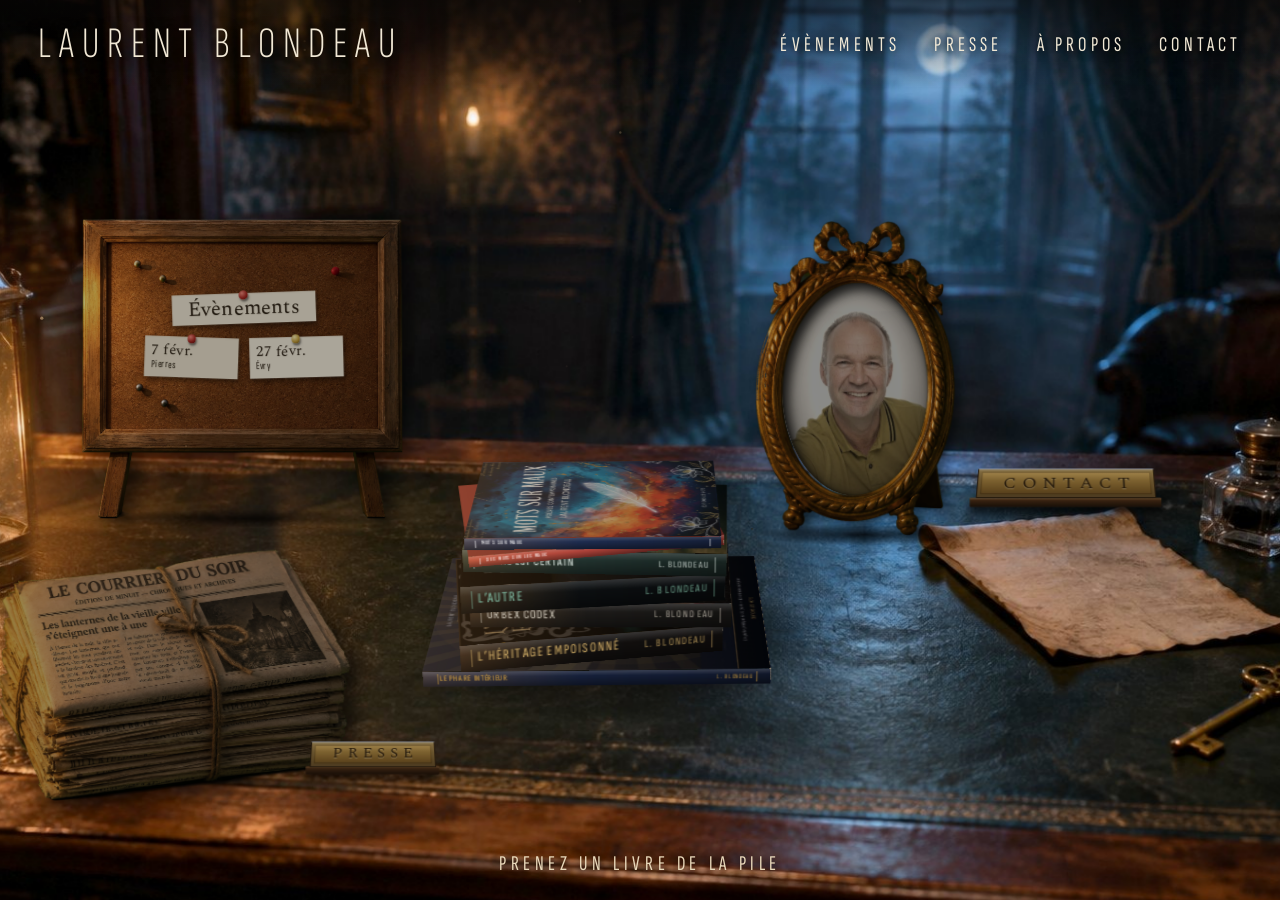
==== commit 386c4e29: "Ajouter le tableau des salons, la revue de presse et les couvertures de la pile Tableau de liège sur" ====
--- a/site/index.html
+++ b/site/index.html
@@ -31,6 +31,21 @@
           <img class="portrait__cadre" src="img/cadre-dore.png" width="457" height="696" alt="">
         </a>
 
+        <!-- Le tableau des salons : au clic, il vient vers nous en grand -->
+        <a class="tableau" href="#evenements" data-panneau="evenements" aria-label="Évènements : les salons et dédicaces de Laurent Blondeau">
+          <img class="tableau__fond" src="img/tableau-liege.png" width="640" height="589" alt="">
+          <span class="tableau__liege" aria-hidden="true">
+            <span class="tableau__titre">Évènements</span>
+            <span class="tableau__notes"></span>
+          </span>
+        </a>
+
+        <!-- La pile de journaux : au clic, un journal se déplie -->
+        <a class="journaux" href="#presse" data-panneau="presse" aria-label="Presse : les articles sur Laurent Blondeau">
+          <img class="journaux__fond" src="img/journaux.png" width="760" height="541" alt="">
+        </a>
+        <a class="plaque plaque--presse" href="#presse" data-panneau="presse" tabindex="-1" aria-hidden="true"><span class="plaque__laiton">Presse</span></a>
+
         <a class="plaque" href="a-propos.html#contact"><span class="plaque__laiton">Contact</span></a>
 
         <a class="parchemin" href="a-propos.html#contact" tabindex="-1" aria-hidden="true"><span class="parchemin__etiquette">Écrire à l’auteur</span></a>
@@ -40,27 +55,27 @@
           <div class="pile__plan">
             <span class="pile__ombre"></span>
             <button class="tome" type="button" data-livre="le-phare-interieur" style="--l:277;--p:196;--e:14;--z:0;--dx:4;--dy:-6;--r:3deg;--c:#16203A;--t:#D9A441">
-              <span class="tome__dessus"></span><span class="tome__dos"><span>Le phare intérieur</span><small>L. Blondeau</small></span><span class="tome__tranche"></span>
+              <span class="tome__dessus"><img src="img/le-phare-interieur.jpg" alt=""></span><span class="tome__dos"><span>Le phare intérieur</span><small>L. Blondeau</small></span><span class="tome__tranche"></span>
               <span class="visuellement-cache">Le phare intérieur</span>
             </button>
             <button class="tome" type="button" data-livre="l-heritage-empoisonne" style="--l:211;--p:150;--e:24;--z:14;--dx:-10;--dy:4;--r:-5deg;--c:#141110;--t:#C9A764">
-              <span class="tome__dessus"></span><span class="tome__dos"><span>L’héritage empoisonné</span><small>L. Blondeau</small></span><span class="tome__tranche"></span>
+              <span class="tome__dessus"><img src="img/l-heritage-empoisonne.jpg" alt=""></span><span class="tome__dos"><span>L’héritage empoisonné</span><small>L. Blondeau</small></span><span class="tome__tranche"></span>
               <span class="visuellement-cache">L’héritage empoisonné</span>
             </button>
             <button class="tome" type="button" data-livre="urbex-codex" style="--l:210;--p:136;--e:22;--z:38;--dx:8;--dy:-2;--r:4deg;--c:#1D1B19;--t:#C9C2B4">
-              <span class="tome__dessus"></span><span class="tome__dos"><span>Urbex Codex</span><small>L. Blondeau</small></span><span class="tome__tranche"></span>
+              <span class="tome__dessus"><img src="img/urbex-codex.jpg" alt=""></span><span class="tome__dos"><span>Urbex Codex</span><small>L. Blondeau</small></span><span class="tome__tranche"></span>
               <span class="visuellement-cache">Urbex Codex</span>
             </button>
             <button class="tome" type="button" data-livre="l-autre" style="--l:210;--p:132;--e:24;--z:60;--dx:-4;--dy:6;--r:-2deg;--c:#0C0F11;--t:#7FB8A0">
-              <span class="tome__dessus"></span><span class="tome__dos"><span>L’Autre</span><small>L. Blondeau</small></span><span class="tome__tranche"></span>
+              <span class="tome__dessus"><img src="img/l-autre.jpg" alt=""></span><span class="tome__dos"><span>L’Autre</span><small>L. Blondeau</small></span><span class="tome__tranche"></span>
               <span class="visuellement-cache">L’Autre</span>
             </button>
             <button class="tome" type="button" data-livre="le-mal-est-certain" style="--l:210;--p:132;--e:20;--z:84;--dx:6;--dy:-4;--r:6deg;--c:#22332F;--t:#DCE6E0">
-              <span class="tome__dessus"></span><span class="tome__dos"><span>Le mal est certain</span><small>L. Blondeau</small></span><span class="tome__tranche"></span>
+              <span class="tome__dessus"><img src="img/le-mal-est-certain.jpg" alt=""></span><span class="tome__dos"><span>Le mal est certain</span><small>L. Blondeau</small></span><span class="tome__tranche"></span>
               <span class="visuellement-cache">Le mal est certain</span>
             </button>
             <button class="tome" type="button" data-livre="des-mots-sur-les-maux" style="--l:202;--p:135;--e:9;--z:104;--dx:-6;--dy:2;--r:-7deg;--c:#B0433A;--t:#FFFFFF">
-              <span class="tome__dessus"></span><span class="tome__dos"><span>Des mots sur les maux</span></span><span class="tome__tranche"></span>
+              <span class="tome__dessus"><img src="img/des-mots-sur-les-maux.jpg" alt=""></span><span class="tome__dos"><span>Des mots sur les maux</span></span><span class="tome__tranche"></span>
               <span class="visuellement-cache">Des mots sur les maux</span>
             </button>
             <button class="tome tome--dessus" type="button" data-livre="mots-sur-maux" style="--l:200;--p:148;--e:10;--z:113;--dx:2;--dy:0;--r:3deg;--c:#1E2C4F;--t:#FFFFFF">
@@ -231,6 +246,8 @@
   <header class="entete">
     <h1>Laurent Blondeau</h1>
     <nav class="menu" aria-label="Menu principal">
+      <a href="#evenements" data-panneau="evenements">Évènements</a>
+      <a href="#presse" data-panneau="presse">Presse</a>
       <a href="a-propos.html">À propos</a>
       <a href="a-propos.html#contact">Contact</a>
     </nav>
@@ -262,7 +279,80 @@
   </div>
 </dialog>
 
+<!-- Le tableau des salons en grand. Les dates viennent de l'ancien site (laurentblondeau.fr/salons) ;
+     pour en ajouter une, on ajoute une ligne : le script range seul les dates passées. -->
+<dialog class="panneau" id="evenements" aria-labelledby="evenements-titre">
+  <div class="panneau__voile"></div>
+  <button class="panneau__fermer" type="button">Reposer le tableau</button>
+  <div class="panneau__scene">
+    <div class="panneau__objet liege">
+      <img class="liege__fond" src="img/tableau-liege.png" width="640" height="589" alt="">
+      <div class="liege__surface">
+        <h2 class="liege__titre" id="evenements-titre">Évènements</h2>
+        <p class="liege__sous-titre">Rencontres, salons et dédicaces</p>
+        <ol class="liege__notes">
+          <li data-date="2026-05-30"><time datetime="2026-05-30">30 mai 2026</time> Romilly-sur-Andelle (27)</li>
+          <li data-date="2026-06-14"><time datetime="2026-06-14">14 juin 2026</time> Luc-sur-Mer (14)</li>
+          <li data-date="2026-07-12"><time datetime="2026-07-12">12 juillet 2026</time> Épieds (27)</li>
+          <li data-date="2026-07-14"><time datetime="2026-07-14">14 juillet 2026</time> Thiron-Gardais (28)</li>
+          <li data-date="2026-09-20"><time datetime="2026-09-20">20 septembre 2026</time> La Ferté-Vidame (28)</li>
+          <li data-date="2026-09-26"><time datetime="2026-09-26">26 septembre 2026</time> Le Mans (72)</li>
+          <li data-date="2026-10-04"><time datetime="2026-10-04">4 octobre 2026</time> Andé (27)</li>
+          <li data-date="2026-10-25"><time datetime="2026-10-25">25 octobre 2026</time> Saumur (49)</li>
+          <li data-date="2026-11-15"><time datetime="2026-11-15">15 novembre 2026</time> Saint-Arnoult-en-Yvelines (78)</li>
+          <li data-date="2026-11-28"><time datetime="2026-11-28">28 novembre 2026</time> Janville-en-Beauce (28)</li>
+          <li data-date="2027-02-07"><time datetime="2027-02-07">7 février 2027</time> Pierres (28)</li>
+          <li data-date="2027-02-27"><time datetime="2027-02-27">27 février 2027</time> Évry (91)</li>
+        </ol>
+        <div class="liege__passes" hidden>
+          <h3>Déjà venu à</h3>
+          <ol></ol>
+        </div>
+        <p class="liege__note">Une dédicace personnalisée&nbsp;? <a href="a-propos.html#contact">Écrivez à l’auteur</a>.</p>
+      </div>
+    </div>
+  </div>
+</dialog>
+
+<!-- Le journal de la revue de presse : il quitte la pile, vient au centre et se déplie.
+     Les articles (PDF) viennent de l'ancien site (laurentblondeau.fr/presse). -->
+<dialog class="panneau" id="presse" aria-labelledby="presse-titre">
+  <div class="panneau__voile"></div>
+  <button class="panneau__fermer" type="button">Replier le journal</button>
+  <div class="panneau__scene">
+    <div class="panneau__objet gazette">
+      <div class="gazette__haut">
+        <p class="gazette__bandeau"><span>Gallardon</span><span>Revue de presse</span><span>Édition permanente</span></p>
+        <h2 class="gazette__titre" id="presse-titre">La Gazette de l’auteur</h2>
+        <p class="gazette__devise">Laurent Blondeau dans les journaux</p>
+        <article class="gazette__une">
+          <p class="gazette__rubrique">Actu Chartres · 24 août 2022</p>
+          <h3>À l’écrit, peut-être bientôt à l’écran&nbsp;: le livre «&nbsp;Urbex Codex&nbsp;» se dévoile en Eure-et-Loir</h3>
+          <p class="gazette__chapo">«&nbsp;À Gallardon (Eure-et-Loir), un livre vient de voir le jour&nbsp;: le tout premier de Laurent Blondeau, le thriller "Urbex Codex", aux éditions Maïa.&nbsp;»</p>
+          <a class="gazette__lien" href="presse/actu28-2022.pdf" target="_blank" rel="noopener">Lire l’article</a>
+        </article>
+      </div>
+      <div class="gazette__bas">
+        <div class="gazette__face">
+          <p class="gazette__rubrique gazette__rubrique--section">Ils en ont parlé</p>
+          <ul class="gazette__articles">
+            <li><span class="gazette__journal">HEC Stories</span><span class="gazette__annee">2023</span><a href="presse/hec-stories-2023.pdf" target="_blank" rel="noopener">Lire l’article</a></li>
+            <li><span class="gazette__journal">HEC Yearbook</span><span class="gazette__annee">2024</span><a href="presse/hec-yearbook-2024.pdf" target="_blank" rel="noopener">Lire l’article</a></li>
+            <li><span class="gazette__journal">HEC Stories</span><span class="gazette__annee">2024</span><a href="presse/hec-stories-2024.pdf" target="_blank" rel="noopener">Lire l’article</a></li>
+            <li><span class="gazette__journal">L’Écho Républicain</span><span class="gazette__annee">2024</span><a href="presse/echo-republicain.pdf" target="_blank" rel="noopener">Lire l’article</a></li>
+            <li><span class="gazette__journal">Toutes les nouvelles 78</span><span class="gazette__annee">2024</span><a href="presse/toutes-les-nouvelles-2024.pdf" target="_blank" rel="noopener">Lire l’article</a></li>
+            <li><span class="gazette__journal">Toutes les nouvelles 78</span><span class="gazette__annee">2025</span><a href="presse/toutes-les-nouvelles-2025.pdf" target="_blank" rel="noopener">Lire l’article</a></li>
+          </ul>
+          <p class="gazette__contact">Journalistes&nbsp;: <a href="mailto:promotion.editions.maia@gmail.com">promotion.editions.maia@gmail.com</a></p>
+        </div>
+        <div class="gazette__dos" aria-hidden="true"></div>
+      </div>
+    </div>
+  </div>
+</dialog>
+
 <script src="js/scene.js"></script>
 <script src="js/lecteur.js"></script>
+<script src="js/panneaux.js"></script>
 </body>
 </html>
--- a/site/css/style.css
+++ b/site/css/style.css
@@ -121,7 +121,7 @@
 /* Le cadre doré (image Canva détourée, 457 × 696) est posé sur le cuir, juste devant le rebord du fond,
    pieds visibles. La photo de Laurent passe derrière son ouverture ovale (mesurée : 14,7 % / 20,7 %, 69,2 % × 66 %). */
 .portrait {
-  position: absolute; left: calc(925 * var(--k)); top: calc(232 * var(--k)); width: calc(216 * var(--k)); height: calc(330 * var(--k)); display: block; z-index: 1;
+  position: absolute; left: calc(955 * var(--k)); top: calc(232 * var(--k)); width: calc(216 * var(--k)); height: calc(330 * var(--k)); display: block; z-index: 1;
 }
 .portrait::before { /* ombre de contact sur le cuir */
   content: ""; position: absolute; left: 0; right: -6%; bottom: -2.5%; height: 7%; border-radius: 50%;
@@ -129,7 +129,7 @@
 }
 .portrait__photo { /* tirage ancien sous verre ; le fond blanc de la photo se prolonge au-dessus de la tête */
   position: absolute; left: 14.25%; top: 20.3%; width: 70.1%; height: 66.8%; border-radius: 50%; overflow: hidden; background: #FFF;
-  filter: grayscale(1) sepia(.75) contrast(.88) brightness(.45) blur(.3px); transition: filter .5s ease;
+  filter: sepia(.18) saturate(.9) contrast(.92) brightness(.56) blur(.25px); transition: filter .5s ease;
 }
 /* Cadrage d'un portrait ovale : tête entière avec de l'air au-dessus, yeux vers 40 % de la hauteur, épaules en bas. */
 .portrait__photo img { position: absolute; left: 50%; bottom: 0; width: 118%; height: auto; max-width: none; transform: translateX(-51.5%); }
@@ -141,11 +141,11 @@
     radial-gradient(ellipse at 50% 46%, rgba(0, 0, 0, 0) 42%, rgba(40, 25, 10, .7) 100%);
 }
 .portrait__cadre { position: absolute; inset: 0; width: 100%; height: 100%; max-width: none; filter: brightness(.7) saturate(.85) drop-shadow(calc(6 * var(--k)) calc(4 * var(--k)) calc(6 * var(--k)) rgba(0, 0, 0, .55)); transition: filter .5s ease; }
-.portrait:hover .portrait__photo, .portrait:focus-visible .portrait__photo { filter: grayscale(1) sepia(.75) contrast(.9) brightness(.66) blur(.3px); }
+.portrait:hover .portrait__photo, .portrait:focus-visible .portrait__photo { filter: sepia(.12) saturate(.95) contrast(.94) brightness(.74) blur(.25px); }
 .portrait:hover .portrait__cadre, .portrait:focus-visible .portrait__cadre { filter: brightness(.85) saturate(.9) drop-shadow(calc(6 * var(--k)) calc(4 * var(--k)) calc(6 * var(--k)) rgba(0, 0, 0, .55)); }
 
 /* ---------- La plaque « Contact », comme une plaque de bureau en laiton sur son socle ---------- */
-.plaque { position: absolute; left: calc(1150 * var(--k)); top: calc(489 * var(--k)); width: calc(186 * var(--k)); height: calc(42 * var(--k)); display: block; text-decoration: none; filter: brightness(.8); transition: filter .4s ease; }
+.plaque { position: absolute; left: calc(1185 * var(--k)); top: calc(489 * var(--k)); width: calc(186 * var(--k)); height: calc(42 * var(--k)); display: block; text-decoration: none; filter: brightness(.8); transition: filter .4s ease; }
 .plaque::before { /* socle en noyer, et son ombre sur le cuir */
   content: ""; position: absolute; left: -3%; right: -3%; bottom: 0; height: 24%;
   background: linear-gradient(180deg, #5A3A1E, #3A2412 45%, #1E120A);
@@ -180,8 +180,41 @@
 .parchemin:hover::before, .parchemin:focus-visible::before { opacity: 1; }
 .parchemin:hover .parchemin__etiquette, .parchemin:focus-visible .parchemin__etiquette { opacity: 1; }
 
+/* ---------- Le tableau des salons (image Canva détourée, 640 × 589) ---------- */
+.tableau {
+  position: absolute; left: calc(262 * var(--k)); top: calc(232 * var(--k)); width: calc(340 * var(--k)); height: calc(313 * var(--k)); display: block; text-decoration: none;
+  filter: brightness(.7) saturate(.9) drop-shadow(calc(9 * var(--k)) calc(5 * var(--k)) calc(9 * var(--k)) rgba(0, 0, 0, .6)); transition: filter .4s ease;
+}
+.tableau::before { /* ombre des pieds sur le cuir */
+  content: ""; position: absolute; left: 2%; right: 2%; bottom: -2%; height: 6%; border-radius: 50%;
+  background: radial-gradient(ellipse, rgba(0, 0, 0, .7), rgba(0, 0, 0, 0) 70%);
+}
+.tableau:hover, .tableau:focus-visible { filter: brightness(.92) saturate(.95) drop-shadow(calc(9 * var(--k)) calc(5 * var(--k)) calc(9 * var(--k)) rgba(0, 0, 0, .6)); }
+.tableau__fond { position: absolute; inset: 0; width: 100%; height: 100%; max-width: none; }
+.tableau__liege { position: absolute; left: 8.75%; top: 8.2%; width: 82.65%; height: 61.4%; display: flex; flex-direction: column; align-items: center; justify-content: center; gap: calc(14 * var(--k)); }
+.tableau__titre, .tableau__fiche, .liege__titre, .liege__sous-titre, .liege__notes > li, .liege__passes, .liege__note { position: relative; color: #2A1E10; box-shadow: 1px 3px 5px rgba(0, 0, 0, .45); }
+.tableau__titre { background: #F1E8D2; padding: calc(3 * var(--k)) calc(16 * var(--k)); transform: rotate(-2deg); font-family: var(--titre); font-size: calc(21 * var(--k)); line-height: 1.2; }
+.tableau__notes { display: flex; gap: calc(12 * var(--k)); }
+.tableau__fiche { display: flex; flex-direction: column; width: calc(96 * var(--k)); padding: calc(6 * var(--k)) calc(7 * var(--k)); background: #ECE2CB; font-family: var(--etiquette); font-size: calc(11 * var(--k)); line-height: 1.15; letter-spacing: .04em; transform: rotate(2deg); }
+.tableau__fiche + .tableau__fiche { transform: rotate(-1.5deg); background: #F3EBD9; }
+.tableau__fiche b { font-family: var(--titre); font-weight: 400; font-size: calc(15 * var(--k)); }
+/* Punaise : une tête ronde avec son reflet */
+.tableau__titre::before, .tableau__fiche::before, .liege__titre::before, .liege__notes > li::before, .liege__passes::before, .liege__note::before {
+  content: ""; position: absolute; left: 50%; top: 0; width: var(--punaise, 8px); height: var(--punaise, 8px); border-radius: 50%; transform: translate(-50%, -30%);
+  background: radial-gradient(circle at 35% 30%, #FF8A7A, #B3261E 55%, #5E0F0A); box-shadow: 1px 2px 2px rgba(0, 0, 0, .5);
+}
+.tableau__titre, .tableau__fiche { --punaise: calc(9 * var(--k)); }
+.tableau__fiche + .tableau__fiche::before { background: radial-gradient(circle at 35% 30%, #FFF2B0, #C9A033 55%, #6B4E10); }
+
+/* ---------- La pile de journaux (image Canva détourée) ---------- */
+.journaux { position: absolute; left: calc(175 * var(--k)); top: calc(572 * var(--k)); width: calc(370 * var(--k)); height: calc(263 * var(--k)); display: block; filter: brightness(.62) saturate(.8) drop-shadow(calc(10 * var(--k)) calc(8 * var(--k)) calc(10 * var(--k)) rgba(0, 0, 0, .65)); transition: filter .4s ease; }
+.journaux:hover, .journaux:focus-visible { filter: brightness(.85) saturate(.9) drop-shadow(calc(10 * var(--k)) calc(8 * var(--k)) calc(10 * var(--k)) rgba(0, 0, 0, .65)); }
+.journaux__fond { width: 100%; height: 100%; max-width: none; }
+.plaque.plaque--presse { left: calc(500 * var(--k)); top: calc(770 * var(--k)); width: calc(130 * var(--k)); height: calc(36 * var(--k)); z-index: 1; }
+.plaque--presse .plaque__laiton { font-size: calc(16 * var(--k)); }
+
 /* ---------- La pile de livres, en volume ---------- */
-.pile { position: absolute; left: calc(760 * var(--k)); top: calc(655 * var(--k)); width: 0; height: 0; perspective: calc(1500 * var(--k)); perspective-origin: calc(80 * var(--k)) calc(-183 * var(--k)); }
+.pile { position: absolute; left: calc(795 * var(--k)); top: calc(655 * var(--k)); width: 0; height: 0; perspective: calc(1500 * var(--k)); perspective-origin: calc(80 * var(--k)) calc(-183 * var(--k)); }
 .pile__plan { position: absolute; left: 0; top: 0; transform-style: preserve-3d; transform: rotateX(67deg) rotateZ(-4deg) scale3d(1.2, 1.2, 1.2); }
 .pile__ombre { position: absolute; left: 0; top: 0; width: calc(340 * var(--k)); height: calc(260 * var(--k)); transform: translate(-46%, -44%); border-radius: 50%; background: radial-gradient(ellipse, rgba(0, 0, 0, .85), rgba(0, 0, 0, .35) 45%, rgba(0, 0, 0, 0) 72%); }
 .tome {
@@ -193,8 +226,9 @@
 .tome > span { position: absolute; }
 .tome__dessus, .tome__tranche { display: block; }
 .tome__dessus { inset: 0; transform: translateZ(calc(var(--e) * var(--k))); overflow: hidden; background: linear-gradient(90deg, rgba(255, 170, 90, .14), rgba(0, 0, 0, .25)), var(--c); }
-.tome--dessus .tome__dessus img { position: absolute; left: 50%; top: 50%; width: calc(var(--p) * var(--k)); height: calc(var(--l) * var(--k)); max-width: none; transform: translate(-50%, -50%) rotate(-90deg); filter: brightness(.82); }
-.tome--dessus .tome__dessus::after { content: ""; position: absolute; inset: 0; background: linear-gradient(90deg, rgba(255, 175, 90, .16), rgba(0, 0, 0, .28)); }
+.tome__dessus img { position: absolute; left: 50%; top: 50%; width: calc(var(--p) * var(--k)); height: calc(var(--l) * var(--k)); max-width: none; transform: translate(-50%, -50%) rotate(-90deg); object-fit: cover; filter: brightness(.68); }
+.tome--dessus .tome__dessus img { filter: brightness(.82); } /* le livre du dessus reçoit toute la lumière */
+.tome__dessus::after { content: ""; position: absolute; inset: 0; background: linear-gradient(90deg, rgba(255, 175, 90, .16), rgba(0, 0, 0, .28)); }
 .tome__dos {
   left: 0; top: calc((var(--p) - var(--e)) * var(--k)); width: 100%; height: calc(var(--e) * var(--k));
   transform-origin: bottom; transform: rotateX(-90deg);
@@ -272,7 +306,7 @@
 .apropos > * { max-width: 1100px; width: 100%; margin-inline: auto; }
 .apropos h1, .apropos h2 { font-weight: 200; font-size: clamp(34px, 5vw, 55px); line-height: 1.1; }
 .auteur { display: flex; flex-wrap: wrap; gap: 34px 89px; align-items: center; }
-.auteur > img { flex: 1 1 233px; min-width: 0; max-width: 377px; filter: grayscale(1) sepia(.3) contrast(1.05) brightness(.86); }
+.auteur > img { flex: 1 1 233px; min-width: 0; max-width: 377px; filter: sepia(.1) contrast(1.02) brightness(.92); }
 .auteur__texte { flex: 1.618 1 377px; min-width: 0; display: flex; flex-direction: column; gap: 21px; }
 .auteur__texte p { max-width: 34em; }
 .auteur__citation { font-style: italic; font-weight: 200; font-size: clamp(34px, 4vw, 55px); line-height: 1.15; }
@@ -284,15 +318,77 @@
 .pied { padding: 21px var(--marge) 34px; }
 .pied__note { font-size: 16px; color: var(--cendre); }
 
+/* ---------- Le tableau et le journal, en grand ---------- */
+.panneau { position: fixed; inset: 0; width: 100vw; height: 100vh; height: 100dvh; max-width: none; max-height: none; margin: 0; padding: 0; border: 0; background: none; color: var(--encre); overflow: hidden; }
+.panneau::backdrop { background: transparent; }
+.panneau__voile { position: absolute; inset: 0; background: radial-gradient(circle at 50% 46%, rgba(255, 170, 80, .18), rgba(255, 170, 80, 0) 60%), rgba(12, 9, 7, .62); -webkit-backdrop-filter: blur(13px); backdrop-filter: blur(13px); }
+.panneau__scene { position: absolute; inset: 0; display: grid; place-items: center; padding-top: 34px; perspective: 2200px; pointer-events: none; }
+.panneau__objet { position: relative; pointer-events: auto; }
+
+/* Le tableau de liège : les fiches épinglées sont lisibles ; le liège défile s'il y en a beaucoup. */
+.liege { width: min(94vw, calc((100dvh - 80px) * 1.0866), 1100px); aspect-ratio: 640 / 589; }
+.liege__fond { position: absolute; inset: 0; width: 100%; height: 100%; max-width: none; filter: drop-shadow(0 34px 44px rgba(0, 0, 0, .6)); }
+.liege__surface {
+  position: absolute; left: 8.75%; top: 8.2%; width: 82.65%; height: 61.4%; overflow-y: auto; overscroll-behavior: contain; scrollbar-width: thin; scrollbar-color: #8A5A2B transparent;
+  container-type: size; display: flex; flex-direction: column; align-items: center; gap: max(8px, 2.6cqh); padding: 3% 3% 2.5%;
+  font-size: max(13px, 2.1cqw); line-height: 1.3;
+}
+.liege__titre { background: #F3EBD8; padding: .15em 1.1em .2em; transform: rotate(-1.5deg); font-weight: 200; font-size: max(24px, 5.6cqw); line-height: 1.1; --punaise: max(10px, 1.6cqw); }
+.liege__sous-titre { margin-top: -1.2cqh; padding: .2em .9em; background: #E7DCC2; transform: rotate(1deg); font-family: var(--etiquette); font-size: max(12px, 1.8cqw); letter-spacing: .16em; text-transform: uppercase; }
+.liege__notes { list-style: none; margin: 0; padding: 0; display: flex; flex-wrap: wrap; justify-content: center; gap: max(10px, 2.4cqw); }
+.liege__notes > li { --punaise: max(9px, 1.4cqw); display: flex; flex-direction: column; gap: .2em; width: max(124px, 21.5cqw); padding: 1.1em .9em .8em; background: #F6EFDD; transform: rotate(-2deg); font-family: var(--etiquette); font-size: max(13px, 2.5cqw); letter-spacing: .05em; }
+.liege__notes > li:nth-child(2n) { transform: rotate(1.6deg); background: #EFE4CC; }
+.liege__notes > li:nth-child(3n) { transform: rotate(-.6deg); background: #F3E9D3; }
+.liege__notes > li:nth-child(2n)::before { background: radial-gradient(circle at 35% 30%, #FFF2B0, #C9A033 55%, #6B4E10); }
+.liege__notes time { font-family: var(--titre); font-weight: 400; font-size: max(16px, 3.1cqw); line-height: 1.1; letter-spacing: 0; }
+.liege__notes > .liege__vide { width: auto; font-family: var(--titre); font-style: italic; }
+.liege__passes { --punaise: max(9px, 1.3cqw); width: min(100%, 80cqw); padding: 1em 1.3em .9em; background: #E9DEC4; transform: rotate(.8deg); }
+.liege__passes h3 { font-family: var(--etiquette); font-weight: 500; font-size: max(12px, 1.7cqw); letter-spacing: .16em; text-transform: uppercase; color: #5A4630; margin-bottom: .4em; }
+.liege__passes ol { list-style: none; margin: 0; padding: 0; display: grid; grid-template-columns: repeat(auto-fill, minmax(max(120px, 17cqw), 1fr)); gap: .6em 1.4em; font-family: var(--etiquette); font-size: max(12px, 2cqw); letter-spacing: .04em; line-height: 1.2; }
+.liege__passes li { break-inside: avoid; }
+.liege__passes time { display: block; font-family: var(--titre); letter-spacing: 0; color: #5A4630; }
+.liege__note { --punaise: max(8px, 1.2cqw); padding: .5em 1em; background: #F1E8D2; transform: rotate(-1deg); font-style: italic; font-size: max(13px, 1.8cqw); }
+.liege__note a { color: #7A3B12; }
+
+/* Le journal : la moitié haute arrive, puis le bas se déplie. */
+.gazette { --gw: min(92vw, 680px, calc((100dvh - 100px) / 1.32)); width: var(--gw); height: calc(var(--gw) * 1.32); transform-style: preserve-3d; transform-origin: 50% 25%; }
+.gazette__haut, .gazette__face, .gazette__dos {
+  background: linear-gradient(180deg, rgba(120, 95, 60, .08), rgba(120, 95, 60, 0) 30%), #EDE6D4;
+  box-shadow: inset 0 0 calc(var(--gw) * .06) rgba(110, 85, 50, .25);
+}
+.gazette__haut { position: absolute; left: 0; top: 0; width: 100%; height: 50%; transform: translateZ(1px); container-type: inline-size; padding: 3.2% 5% 1.5%; display: flex; flex-direction: column; justify-content: space-between; gap: .5em; overflow: hidden; }
+.gazette__bas { position: absolute; left: 0; top: 50%; width: 100%; height: 50%; transform-origin: 50% 0; transform-style: preserve-3d; }
+.gazette__face, .gazette__dos { position: absolute; inset: 0; backface-visibility: hidden; -webkit-backface-visibility: hidden; }
+.gazette__face { container-type: inline-size; padding: 3% 5% 3%; overflow-y: auto; scrollbar-width: thin; border-top: 1px solid rgba(60, 45, 25, .25); }
+.gazette__dos { transform: rotateX(180deg); background: repeating-linear-gradient(180deg, rgba(40, 32, 20, .16) 0 1px, rgba(0, 0, 0, 0) 1px 7px), #E6DECB; }
+.gazette, .gazette a { color: #1E1A14; }
+.gazette__bandeau { display: flex; justify-content: space-between; padding-bottom: 1cqw; border-bottom: 1px solid #1E1A14; font-family: var(--etiquette); font-size: max(10px, 2.1cqw); letter-spacing: .14em; text-transform: uppercase; }
+.gazette__titre { font-family: var(--titre); font-weight: 400; font-size: max(26px, 8.6cqw); line-height: 1; text-align: center; letter-spacing: -.01em; }
+.gazette__devise { padding: .5cqw 0 1cqw; border-top: 3px double #1E1A14; border-bottom: 1px solid #1E1A14; font-style: italic; font-size: max(12px, 2.6cqw); text-align: center; }
+.gazette__une { display: flex; flex-direction: column; gap: 1.2cqw; }
+.gazette__une h3 { font-family: var(--titre); font-weight: 400; font-size: max(17px, 4.3cqw); line-height: 1.08; }
+.gazette__chapo { font-size: max(12px, 2.7cqw); line-height: 1.35; }
+.gazette__rubrique { font-family: var(--etiquette); font-size: max(11px, 2.3cqw); letter-spacing: .14em; text-transform: uppercase; color: #6A4A28; }
+.gazette__rubrique--section { padding-bottom: 1cqw; margin-bottom: 1.5cqw; border-bottom: 1px solid #1E1A14; text-align: center; color: #1E1A14; }
+.gazette__lien, .gazette__articles a { align-self: flex-start; font-family: var(--etiquette); font-size: max(12px, 2.4cqw); letter-spacing: .1em; text-transform: uppercase; text-underline-offset: 3px; }
+.gazette__articles { list-style: none; margin: 0; padding: 0; display: grid; grid-template-columns: 1fr 1fr; gap: 0 5cqw; }
+.gazette__articles li { display: grid; grid-template-columns: 1fr auto; align-items: baseline; gap: .2em 1em; padding: 1.6cqw 0; border-bottom: 1px solid rgba(30, 26, 20, .3); }
+.gazette__journal { font-family: var(--titre); font-size: max(15px, 3.4cqw); line-height: 1.1; }
+.gazette__annee { font-family: var(--etiquette); font-size: max(12px, 2.4cqw); letter-spacing: .1em; }
+.gazette__articles a { grid-column: 1 / -1; }
+.gazette__contact { margin-top: 2.5cqw; font-size: max(12px, 2.4cqw); font-style: italic; }
+.gazette a:hover { color: #8A3A10; }
+@container (max-width: 420px) { .gazette__articles { grid-template-columns: 1fr; } }
+
 /* ---------- Le livre ouvert ---------- */
 .lecteur { position: fixed; inset: 0; width: 100vw; height: 100vh; height: 100dvh; max-width: none; max-height: none; margin: 0; padding: 0; border: 0; background: none; color: var(--encre); overflow: hidden; }
 .lecteur::backdrop { background: transparent; }
 .lecteur__voile { position: absolute; inset: 0; background: radial-gradient(circle at 50% 46%, rgba(255, 170, 80, .2), rgba(255, 170, 80, 0) 60%), rgba(12, 9, 7, .6); -webkit-backdrop-filter: blur(13px); backdrop-filter: blur(13px); }
-.lecteur__fermer {
+.panneau__fermer, .lecteur__fermer {
   position: absolute; z-index: 3; top: 13px; right: 13px; min-height: 44px; padding: 8px 21px; border: 1px solid rgba(241, 232, 213, .55); background: rgba(14, 10, 8, .75); color: var(--papier);
   font-family: var(--etiquette); font-size: 21px; letter-spacing: .14em; text-transform: uppercase; cursor: pointer;
 }
-.lecteur__fermer:hover { background: var(--papier); color: var(--encre); }
+.panneau__fermer:hover, .lecteur__fermer:hover { background: var(--papier); color: var(--encre); }
 .ob-scene { position: absolute; inset: 0; display: grid; place-items: center; perspective: 2400px; pointer-events: none; }
 .ob-decale, .ob { transform-style: preserve-3d; }
 .ob { position: relative; width: var(--pw); height: var(--ph); pointer-events: auto; }
@@ -333,7 +429,17 @@
   .aide--biblio { display: none; }
   .accueil .entete { flex-wrap: nowrap; padding-inline: 16px; }
   .accueil .entete h1 { font-size: 21px; letter-spacing: .14em; }
-  .accueil .menu a[href$="#contact"] { display: none; }
+  .accueil .menu a[href$="#contact"], .accueil .menu a[href="a-propos.html"] { display: none; }
+  .accueil .menu { gap: 0 16px; font-size: 16px; letter-spacing: .14em; }
+  .pile { left: calc(760 * var(--k)); }
+  /* Le tableau en grand, en hauteur : l'image sert de cadre (coins et pieds intacts, côtés étirés) */
+  .liege { --s: calc(94vw / 640); width: 94vw; height: calc(100dvh - 96px); aspect-ratio: auto; border-style: solid;
+    border-width: calc(48 * var(--s)) calc(55 * var(--s)) calc(179 * var(--s)) calc(56 * var(--s));
+    border-image: url("../img/tableau-liege.png") 48 55 179 56 fill stretch; filter: drop-shadow(0 24px 30px rgba(0, 0, 0, .6)); }
+  .liege__fond { display: none; }
+  .liege__surface { inset: 0; width: auto; height: auto; }
+  .liege__notes > li { width: 100%; }
+  .gazette { height: calc(100dvh - 110px); } /* page plus haute : la une tient au-dessus du pli */
   .retour { font-size: 18px; }
   .retour { left: 50%; transform: translateX(-50%); }
   .pile__etiquette { font-size: 17px; }
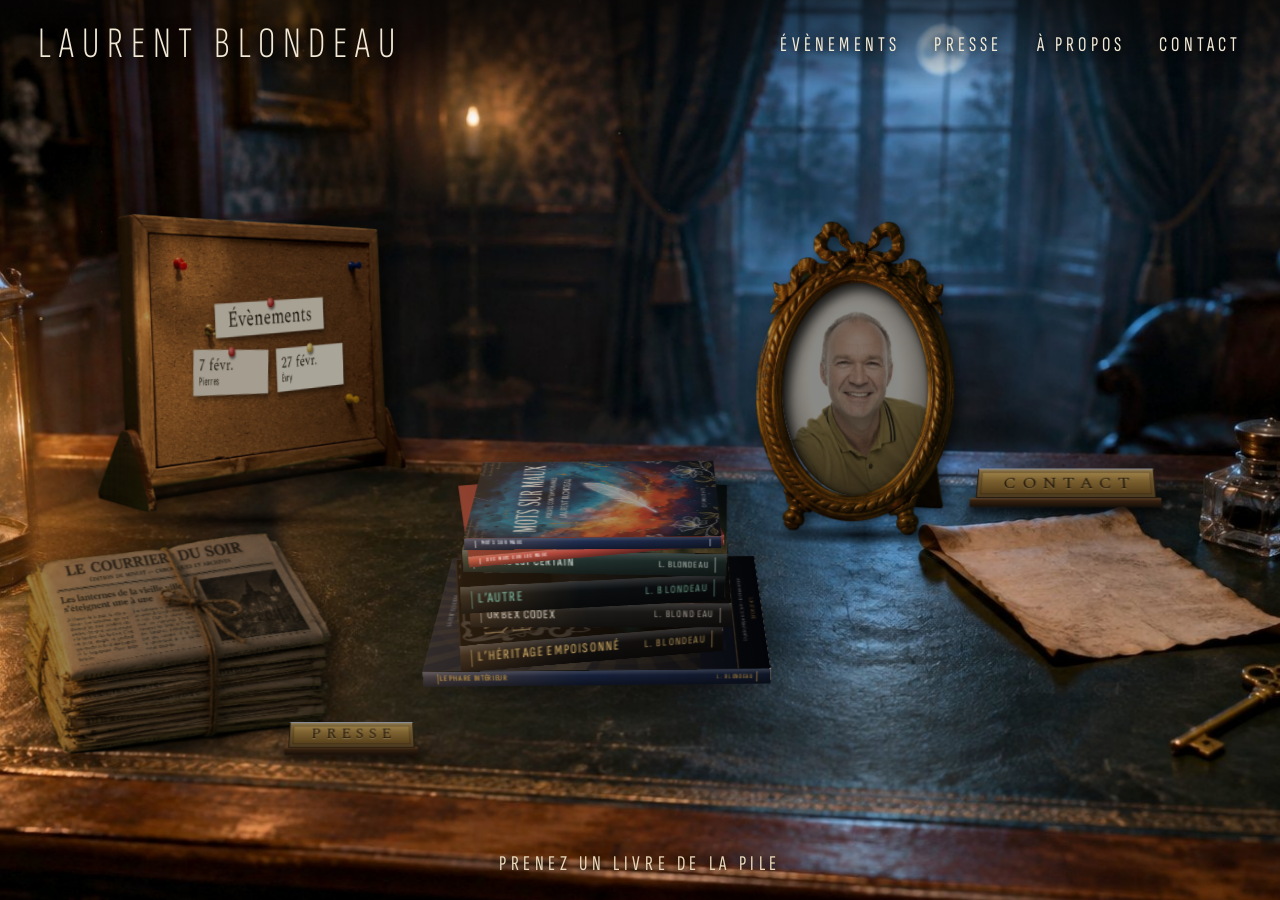
==== commit d3f8a50e: "Remplacer le tableau des salons par une photo de trois quarts Le tableau du bureau est une vraie pri" ====
--- a/site/index.html
+++ b/site/index.html
@@ -33,7 +33,7 @@
 
         <!-- Le tableau des salons : au clic, il vient vers nous en grand -->
         <a class="tableau" href="#evenements" data-panneau="evenements" aria-label="Évènements : les salons et dédicaces de Laurent Blondeau">
-          <img class="tableau__fond" src="img/tableau-liege.png" width="640" height="589" alt="">
+          <img class="tableau__fond" src="img/tableau-trois-quarts.png" width="760" height="690" alt="">
           <span class="tableau__liege" aria-hidden="true">
             <span class="tableau__titre">Évènements</span>
             <span class="tableau__notes"></span>
@@ -286,7 +286,7 @@
   <button class="panneau__fermer" type="button">Reposer le tableau</button>
   <div class="panneau__scene">
     <div class="panneau__objet liege">
-      <img class="liege__fond" src="img/tableau-liege.png" width="640" height="589" alt="">
+      <img class="liege__fond" src="img/tableau-grand.png" width="640" height="455" alt="">
       <div class="liege__surface">
         <h2 class="liege__titre" id="evenements-titre">Évènements</h2>
         <p class="liege__sous-titre">Rencontres, salons et dédicaces</p>
--- a/site/css/style.css
+++ b/site/css/style.css
@@ -180,9 +180,10 @@
 .parchemin:hover::before, .parchemin:focus-visible::before { opacity: 1; }
 .parchemin:hover .parchemin__etiquette, .parchemin:focus-visible .parchemin__etiquette { opacity: 1; }
 
-/* ---------- Le tableau des salons (image Canva détourée, 640 × 589) ---------- */
+/* ---------- Le tableau des salons, de trois quarts (image Canva détourée, 760 × 690) ----------
+   Le titre et les fiches sont plaqués sur le liège en perspective par panneaux.js (matrix3d calée sur ses 4 coins). */
 .tableau {
-  position: absolute; left: calc(262 * var(--k)); top: calc(232 * var(--k)); width: calc(340 * var(--k)); height: calc(313 * var(--k)); display: block; text-decoration: none;
+  position: absolute; left: calc(250 * var(--k)); top: calc(220 * var(--k)); width: calc(360 * var(--k)); height: calc(327 * var(--k)); display: block; text-decoration: none;
   filter: brightness(.7) saturate(.9) drop-shadow(calc(9 * var(--k)) calc(5 * var(--k)) calc(9 * var(--k)) rgba(0, 0, 0, .6)); transition: filter .4s ease;
 }
 .tableau::before { /* ombre des pieds sur le cuir */
@@ -191,7 +192,8 @@
 }
 .tableau:hover, .tableau:focus-visible { filter: brightness(.92) saturate(.95) drop-shadow(calc(9 * var(--k)) calc(5 * var(--k)) calc(9 * var(--k)) rgba(0, 0, 0, .6)); }
 .tableau__fond { position: absolute; inset: 0; width: 100%; height: 100%; max-width: none; }
-.tableau__liege { position: absolute; left: 8.75%; top: 8.2%; width: 82.65%; height: 61.4%; display: flex; flex-direction: column; align-items: center; justify-content: center; gap: calc(14 * var(--k)); }
+.tableau__liege.pose { visibility: visible; }
+.tableau__liege { position: absolute; left: 0; top: 0; width: calc(300 * var(--k)); height: calc(205 * var(--k)); transform-origin: 0 0; visibility: hidden; display: flex; flex-direction: column; align-items: center; justify-content: center; gap: calc(14 * var(--k)); }
 .tableau__titre, .tableau__fiche, .liege__titre, .liege__sous-titre, .liege__notes > li, .liege__passes, .liege__note { position: relative; color: #2A1E10; box-shadow: 1px 3px 5px rgba(0, 0, 0, .45); }
 .tableau__titre { background: #F1E8D2; padding: calc(3 * var(--k)) calc(16 * var(--k)); transform: rotate(-2deg); font-family: var(--titre); font-size: calc(21 * var(--k)); line-height: 1.2; }
 .tableau__notes { display: flex; gap: calc(12 * var(--k)); }
@@ -207,10 +209,10 @@
 .tableau__fiche + .tableau__fiche::before { background: radial-gradient(circle at 35% 30%, #FFF2B0, #C9A033 55%, #6B4E10); }
 
 /* ---------- La pile de journaux (image Canva détourée) ---------- */
-.journaux { position: absolute; left: calc(175 * var(--k)); top: calc(572 * var(--k)); width: calc(370 * var(--k)); height: calc(263 * var(--k)); display: block; filter: brightness(.62) saturate(.8) drop-shadow(calc(10 * var(--k)) calc(8 * var(--k)) calc(10 * var(--k)) rgba(0, 0, 0, .65)); transition: filter .4s ease; }
+.journaux { position: absolute; left: calc(200 * var(--k)); top: calc(555 * var(--k)); width: calc(326 * var(--k)); height: calc(232 * var(--k)); display: block; filter: brightness(.62) saturate(.8) drop-shadow(calc(10 * var(--k)) calc(8 * var(--k)) calc(10 * var(--k)) rgba(0, 0, 0, .65)); transition: filter .4s ease; }
 .journaux:hover, .journaux:focus-visible { filter: brightness(.85) saturate(.9) drop-shadow(calc(10 * var(--k)) calc(8 * var(--k)) calc(10 * var(--k)) rgba(0, 0, 0, .65)); }
 .journaux__fond { width: 100%; height: 100%; max-width: none; }
-.plaque.plaque--presse { left: calc(500 * var(--k)); top: calc(770 * var(--k)); width: calc(130 * var(--k)); height: calc(36 * var(--k)); z-index: 1; }
+.plaque.plaque--presse { left: calc(478 * var(--k)); top: calc(750 * var(--k)); width: calc(130 * var(--k)); height: calc(36 * var(--k)); z-index: 1; }
 .plaque--presse .plaque__laiton { font-size: calc(16 * var(--k)); }
 
 /* ---------- La pile de livres, en volume ---------- */
@@ -326,10 +328,10 @@
 .panneau__objet { position: relative; pointer-events: auto; }
 
 /* Le tableau de liège : les fiches épinglées sont lisibles ; le liège défile s'il y en a beaucoup. */
-.liege { width: min(94vw, calc((100dvh - 80px) * 1.0866), 1100px); aspect-ratio: 640 / 589; }
+.liege { width: min(94vw, calc((100dvh - 90px) * 1.4066), 1200px); aspect-ratio: 640 / 455; } /* vu de près : les pieds sortent du champ */
 .liege__fond { position: absolute; inset: 0; width: 100%; height: 100%; max-width: none; filter: drop-shadow(0 34px 44px rgba(0, 0, 0, .6)); }
 .liege__surface {
-  position: absolute; left: 8.75%; top: 8.2%; width: 82.65%; height: 61.4%; overflow-y: auto; overscroll-behavior: contain; scrollbar-width: thin; scrollbar-color: #8A5A2B transparent;
+  position: absolute; left: 8.75%; top: 10.55%; width: 82.65%; height: 79.56%; overflow-y: auto; overscroll-behavior: contain; scrollbar-width: thin; scrollbar-color: #8A5A2B transparent;
   container-type: size; display: flex; flex-direction: column; align-items: center; gap: max(8px, 2.6cqh); padding: 3% 3% 2.5%;
   font-size: max(13px, 2.1cqw); line-height: 1.3;
 }
@@ -434,8 +436,8 @@
   .pile { left: calc(760 * var(--k)); }
   /* Le tableau en grand, en hauteur : l'image sert de cadre (coins et pieds intacts, côtés étirés) */
   .liege { --s: calc(94vw / 640); width: 94vw; height: calc(100dvh - 96px); aspect-ratio: auto; border-style: solid;
-    border-width: calc(48 * var(--s)) calc(55 * var(--s)) calc(179 * var(--s)) calc(56 * var(--s));
-    border-image: url("../img/tableau-liege.png") 48 55 179 56 fill stretch; filter: drop-shadow(0 24px 30px rgba(0, 0, 0, .6)); }
+    border-width: calc(48 * var(--s)) calc(55 * var(--s)) calc(45 * var(--s)) calc(56 * var(--s));
+    border-image: url("../img/tableau-grand.png") 48 55 45 56 fill stretch; filter: drop-shadow(0 24px 30px rgba(0, 0, 0, .6)); }
   .liege__fond { display: none; }
   .liege__surface { inset: 0; width: auto; height: auto; }
   .liege__notes > li { width: 100%; }
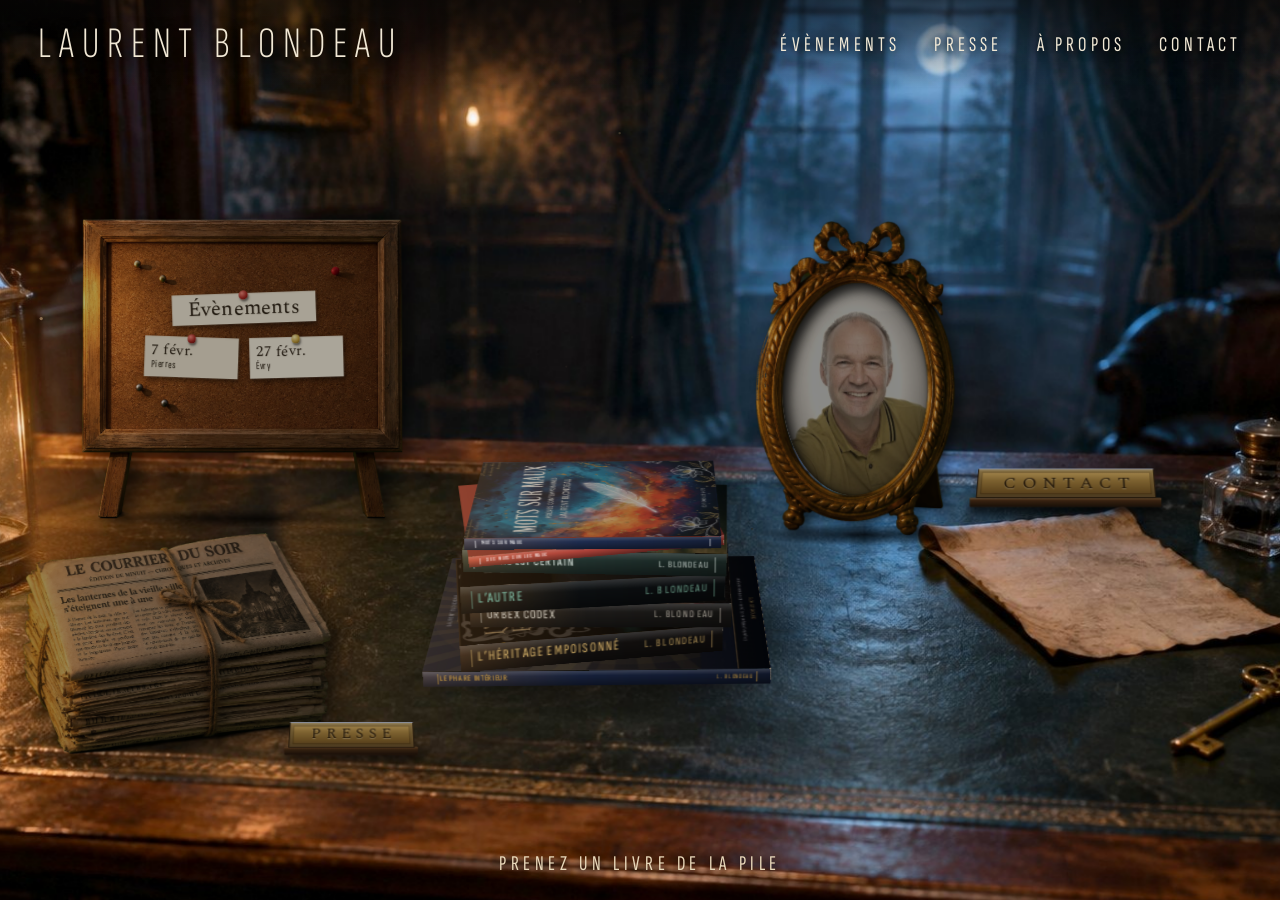
==== commit 6f0f401e: "Remettre le tableau des salons de face, comme avant Retour à la version 6360ae7 : tableau vu de face" ====
--- a/site/index.html
+++ b/site/index.html
@@ -33,7 +33,7 @@
 
         <!-- Le tableau des salons : au clic, il vient vers nous en grand -->
         <a class="tableau" href="#evenements" data-panneau="evenements" aria-label="Évènements : les salons et dédicaces de Laurent Blondeau">
-          <img class="tableau__fond" src="img/tableau-trois-quarts.png" width="760" height="690" alt="">
+          <img class="tableau__fond" src="img/tableau-liege.png" width="640" height="589" alt="">
           <span class="tableau__liege" aria-hidden="true">
             <span class="tableau__titre">Évènements</span>
             <span class="tableau__notes"></span>
@@ -286,7 +286,7 @@
   <button class="panneau__fermer" type="button">Reposer le tableau</button>
   <div class="panneau__scene">
     <div class="panneau__objet liege">
-      <img class="liege__fond" src="img/tableau-grand.png" width="640" height="455" alt="">
+      <img class="liege__fond" src="img/tableau-liege.png" width="640" height="589" alt="">
       <div class="liege__surface">
         <h2 class="liege__titre" id="evenements-titre">Évènements</h2>
         <p class="liege__sous-titre">Rencontres, salons et dédicaces</p>
--- a/site/css/style.css
+++ b/site/css/style.css
@@ -180,10 +180,9 @@
 .parchemin:hover::before, .parchemin:focus-visible::before { opacity: 1; }
 .parchemin:hover .parchemin__etiquette, .parchemin:focus-visible .parchemin__etiquette { opacity: 1; }
 
-/* ---------- Le tableau des salons, de trois quarts (image Canva détourée, 760 × 690) ----------
-   Le titre et les fiches sont plaqués sur le liège en perspective par panneaux.js (matrix3d calée sur ses 4 coins). */
+/* ---------- Le tableau des salons (image Canva détourée, 640 × 589) ---------- */
 .tableau {
-  position: absolute; left: calc(250 * var(--k)); top: calc(220 * var(--k)); width: calc(360 * var(--k)); height: calc(327 * var(--k)); display: block; text-decoration: none;
+  position: absolute; left: calc(262 * var(--k)); top: calc(232 * var(--k)); width: calc(340 * var(--k)); height: calc(313 * var(--k)); display: block; text-decoration: none;
   filter: brightness(.7) saturate(.9) drop-shadow(calc(9 * var(--k)) calc(5 * var(--k)) calc(9 * var(--k)) rgba(0, 0, 0, .6)); transition: filter .4s ease;
 }
 .tableau::before { /* ombre des pieds sur le cuir */
@@ -192,8 +191,7 @@
 }
 .tableau:hover, .tableau:focus-visible { filter: brightness(.92) saturate(.95) drop-shadow(calc(9 * var(--k)) calc(5 * var(--k)) calc(9 * var(--k)) rgba(0, 0, 0, .6)); }
 .tableau__fond { position: absolute; inset: 0; width: 100%; height: 100%; max-width: none; }
-.tableau__liege.pose { visibility: visible; }
-.tableau__liege { position: absolute; left: 0; top: 0; width: calc(300 * var(--k)); height: calc(205 * var(--k)); transform-origin: 0 0; visibility: hidden; display: flex; flex-direction: column; align-items: center; justify-content: center; gap: calc(14 * var(--k)); }
+.tableau__liege { position: absolute; left: 8.75%; top: 8.2%; width: 82.65%; height: 61.4%; display: flex; flex-direction: column; align-items: center; justify-content: center; gap: calc(14 * var(--k)); }
 .tableau__titre, .tableau__fiche, .liege__titre, .liege__sous-titre, .liege__notes > li, .liege__passes, .liege__note { position: relative; color: #2A1E10; box-shadow: 1px 3px 5px rgba(0, 0, 0, .45); }
 .tableau__titre { background: #F1E8D2; padding: calc(3 * var(--k)) calc(16 * var(--k)); transform: rotate(-2deg); font-family: var(--titre); font-size: calc(21 * var(--k)); line-height: 1.2; }
 .tableau__notes { display: flex; gap: calc(12 * var(--k)); }
@@ -328,10 +326,10 @@
 .panneau__objet { position: relative; pointer-events: auto; }
 
 /* Le tableau de liège : les fiches épinglées sont lisibles ; le liège défile s'il y en a beaucoup. */
-.liege { width: min(94vw, calc((100dvh - 90px) * 1.4066), 1200px); aspect-ratio: 640 / 455; } /* vu de près : les pieds sortent du champ */
+.liege { width: min(94vw, calc((100dvh - 80px) * 1.0866), 1100px); aspect-ratio: 640 / 589; }
 .liege__fond { position: absolute; inset: 0; width: 100%; height: 100%; max-width: none; filter: drop-shadow(0 34px 44px rgba(0, 0, 0, .6)); }
 .liege__surface {
-  position: absolute; left: 8.75%; top: 10.55%; width: 82.65%; height: 79.56%; overflow-y: auto; overscroll-behavior: contain; scrollbar-width: thin; scrollbar-color: #8A5A2B transparent;
+  position: absolute; left: 8.75%; top: 8.2%; width: 82.65%; height: 61.4%; overflow-y: auto; overscroll-behavior: contain; scrollbar-width: thin; scrollbar-color: #8A5A2B transparent;
   container-type: size; display: flex; flex-direction: column; align-items: center; gap: max(8px, 2.6cqh); padding: 3% 3% 2.5%;
   font-size: max(13px, 2.1cqw); line-height: 1.3;
 }
@@ -436,8 +434,8 @@
   .pile { left: calc(760 * var(--k)); }
   /* Le tableau en grand, en hauteur : l'image sert de cadre (coins et pieds intacts, côtés étirés) */
   .liege { --s: calc(94vw / 640); width: 94vw; height: calc(100dvh - 96px); aspect-ratio: auto; border-style: solid;
-    border-width: calc(48 * var(--s)) calc(55 * var(--s)) calc(45 * var(--s)) calc(56 * var(--s));
-    border-image: url("../img/tableau-grand.png") 48 55 45 56 fill stretch; filter: drop-shadow(0 24px 30px rgba(0, 0, 0, .6)); }
+    border-width: calc(48 * var(--s)) calc(55 * var(--s)) calc(179 * var(--s)) calc(56 * var(--s));
+    border-image: url("../img/tableau-liege.png") 48 55 179 56 fill stretch; filter: drop-shadow(0 24px 30px rgba(0, 0, 0, .6)); }
   .liege__fond { display: none; }
   .liege__surface { inset: 0; width: auto; height: auto; }
   .liege__notes > li { width: 100%; }
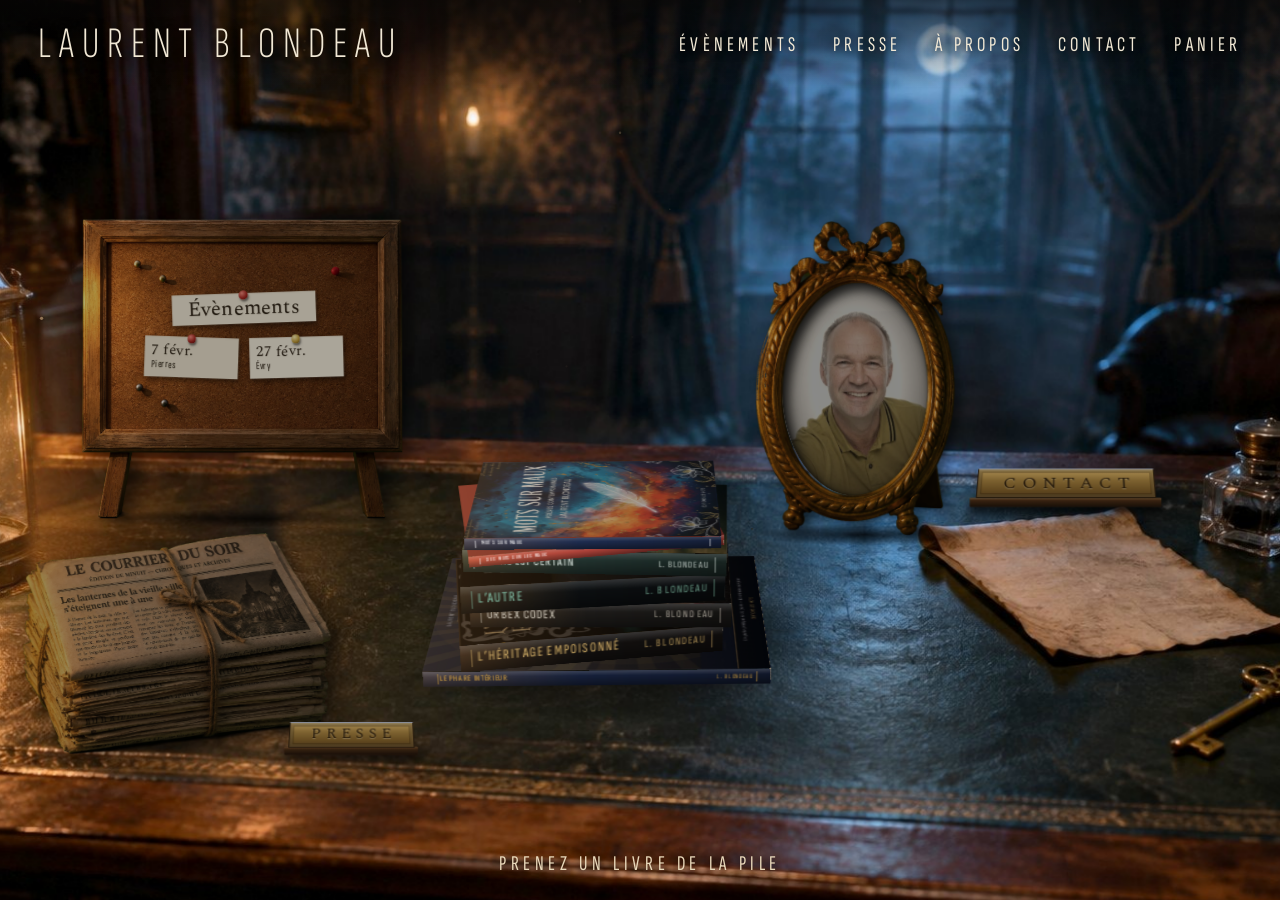
==== commit 9541ba9f: "Brancher le site sur une base : administration, boutique, contact, téléphone Administration (livres," ====
--- a/site/index.html
+++ b/site/index.html
@@ -20,7 +20,7 @@
 
     <!-- Le bureau -->
     <section class="vue vue--bureau" aria-label="Le bureau de l’écrivain">
-      <div class="decor" style="--fx:.5;--mfx:.51">
+      <div class="decor" style="--fx:.5;--mfx:.52">
         <img class="decor__fond" src="img/decor-bureau.jpg" width="1680" height="944" alt="">
         <span class="lueur lueur--lanterne" aria-hidden="true"></span>
         <span class="lueur lueur--flamme" aria-hidden="true"></span>
@@ -46,9 +46,9 @@
         </a>
         <a class="plaque plaque--presse" href="#presse" data-panneau="presse" tabindex="-1" aria-hidden="true"><span class="plaque__laiton">Presse</span></a>
 
-        <a class="plaque" href="a-propos.html#contact"><span class="plaque__laiton">Contact</span></a>
-
-        <a class="parchemin" href="a-propos.html#contact" tabindex="-1" aria-hidden="true"><span class="parchemin__etiquette">Écrire à l’auteur</span></a>
+        <a class="plaque" href="contact.html"><span class="plaque__laiton">Contact</span></a>
+
+        <a class="parchemin" href="contact.html" tabindex="-1" aria-hidden="true"><span class="parchemin__etiquette">Écrire à l’auteur</span></a>
 
         <div class="pile">
           <span class="pile__etiquette" aria-hidden="true"></span>
@@ -89,7 +89,7 @@
     </section>
 
     <!-- La bibliothèque, à gauche : la vue y tourne au clic sur la pile -->
-    <section class="vue vue--biblio" aria-label="La bibliothèque" inert>
+    <section class="vue vue--biblio" data-rang="1" aria-label="La bibliothèque" inert>
       <div class="decor" style="--fx:.5;--mfx:.5">
         <img class="decor__fond" src="img/decor-bibliotheque.jpg" width="1680" height="944" alt="" loading="lazy">
         <span class="lueur lueur--b1" aria-hidden="true"></span>
@@ -249,10 +249,12 @@
       <a href="#evenements" data-panneau="evenements">Évènements</a>
       <a href="#presse" data-panneau="presse">Presse</a>
       <a href="a-propos.html">À propos</a>
-      <a href="a-propos.html#contact">Contact</a>
+      <a href="contact.html">Contact</a>
+      <a href="panier.html" class="menu__panier">Panier<span class="menu__compte" hidden></span></a>
     </nav>
   </header>
   <canvas class="particules" aria-hidden="true"></canvas>
+  <p class="glisser" aria-hidden="true"><span>←</span>Glissez pour explorer<span>→</span></p>
 </div>
 
 <dialog class="lecteur" id="lecteur">
@@ -266,8 +268,8 @@
           <div class="ob-corps"></div>
           <div class="ob-achat">
             <p class="ob-prix"></p>
-            <button type="button" disabled>Ajouter au panier</button>
-            <p class="ob-note">La boutique ouvre bientôt. Livraison à domicile&nbsp;: 5&nbsp;€.</p>
+            <button type="button" class="ob-ajouter" disabled>Ajouter au panier</button>
+            <p class="ob-note">Envoyé par l’auteur, dédicace possible. Livraison en France métropolitaine&nbsp;: 5&nbsp;€ par commande.</p>
           </div>
         </div>
         <div class="ob-couv">
@@ -308,7 +310,7 @@
           <h3>Déjà venu à</h3>
           <ol></ol>
         </div>
-        <p class="liege__note">Une dédicace personnalisée&nbsp;? <a href="a-propos.html#contact">Écrivez à l’auteur</a>.</p>
+        <p class="liege__note">Une dédicace personnalisée&nbsp;? <a href="contact.html">Écrivez à l’auteur</a>.</p>
       </div>
     </div>
   </div>
@@ -351,8 +353,11 @@
   </div>
 </dialog>
 
-<script src="js/scene.js"></script>
-<script src="js/lecteur.js"></script>
-<script src="js/panneaux.js"></script>
+<!-- demarrage.js construit la page depuis la base (livres, salons, presse), puis charge la scène.
+     Navigateur sans modules : on lance directement la scène sur le contenu ci-dessus. -->
+<script type="module" src="js/demarrage.js"></script>
+<script nomodule src="js/scene.js"></script>
+<script nomodule src="js/lecteur.js"></script>
+<script nomodule src="js/panneaux.js"></script>
 </body>
 </html>
--- a/site/css/style.css
+++ b/site/css/style.css
@@ -49,16 +49,17 @@
 .menu a { display: inline-flex; align-items: center; min-height: 44px; text-decoration: none; }
 .menu a:hover, .apropos a:hover { color: var(--flamme); }
 
-/* ---------- La caméra et les deux vues ----------
-   Les deux murs sont posés côte à côte, la bibliothèque à gauche du bureau. Tourner la tête,
+/* ---------- La caméra et les murs ----------
+   Les murs sont posés côte à côte : le bureau, puis une ou plusieurs bibliothèques vers la gauche
+   (4 styles par bibliothèque). scene.js règle le décalage de la pièce et la course des rideaux. Tourner la tête,
    c'est faire glisser la pièce d'un écran vers la droite, avec ce qu'un vrai regard ajoute :
    le flou de bougé, un léger mouvement de tête, et le rideau au premier plan qui passe plus vite
    que le fond (parallaxe) et cache la jointure entre les deux photos. */
 .camera { position: relative; height: 100vh; height: 100svh; min-height: 520px; overflow: hidden; container-type: size; background: var(--nuit); --duree: 2.3s; --regard: cubic-bezier(.55, 0, .3, 1); }
 .piece { position: absolute; inset: 0; transition: transform var(--duree) var(--regard); }
-.camera.vue-biblio .piece { transform: translateX(100%); }
 .vue { position: absolute; inset: 0; overflow: hidden; }
-.vue--biblio { transform: translateX(-100%); }
+.vue--biblio { transform: translateX(calc(var(--rang, 1) * -100%)); }
+.vue--biblio.vue--miroir .decor__fond { transform: scaleX(-1); } /* une 2e bibliothèque ne doit pas être la copie exacte de la 1re */
 .camera.tourne .piece { animation: regard var(--duree) ease-in-out; }
 @keyframes regard {
   0%, 100% { scale: 1; translate: 0 0; filter: none; }
@@ -67,13 +68,12 @@
   75% { filter: blur(1.5px) brightness(.88); }
 }
 /* Au repos, seul le mur regardé existe pour la souris et le clavier. */
-.camera:not(.vue-biblio):not(.tourne) .vue--biblio,
-.camera.vue-biblio:not(.tourne) .vue--bureau { visibility: hidden; }
+.camera:not(.tourne) .vue:not(.vue--active) { visibility: hidden; }
 .camera.sans-transition .piece, .camera.sans-transition .rideau { transition: none; }
 
-/* Le rideau : centré sur la jointure, il glisse 1,35 fois plus vite que la pièce. */
+/* Le rideau : un par jointure, il glisse 1,35 fois plus vite que la pièce (course calculée par scene.js). */
 .rideau {
-  position: absolute; top: -6%; bottom: -6%; left: calc(-19.5cqw); width: 39cqw; pointer-events: none; visibility: hidden;
+  position: absolute; top: -6%; bottom: -6%; left: calc(var(--jointure, 0) * -100cqw - 19.5cqw); width: 39cqw; pointer-events: none; visibility: hidden;
   transform: translateX(-17.5cqw); transition: transform var(--duree) var(--regard);
   background:
     linear-gradient(180deg, rgba(0, 0, 0, .7), rgba(0, 0, 0, 0) 22%, rgba(0, 0, 0, 0) 70%, rgba(0, 0, 0, .75)),
@@ -83,7 +83,6 @@
   filter: blur(3px) brightness(1.15); /* au premier plan, légèrement hors de la mise au point */
 }
 .camera.tourne .rideau { visibility: visible; }
-.camera.vue-biblio .rideau { transform: translateX(17.5cqw); }
 
 /* Le décor garde les proportions de l'image et couvre l'écran ; --k convertit les pixels de l'image. */
 .decor {
@@ -288,6 +287,35 @@
   font-family: var(--etiquette); font-weight: 500; font-size: max(11px, calc(14 * var(--k))); line-height: 1.25; letter-spacing: .18em; text-transform: uppercase;
 }
 
+/* ---------- Étagères chargées : au-delà de 3 livres, ils se serrent ---------- */
+.rayon--serre .rayon__livres { gap: calc(8 * var(--k)); }
+.rayon--serre .book img { height: calc(118 * var(--k)); }
+.rayon--tres-serre .rayon__livres { gap: calc(4 * var(--k)); }
+.rayon--tres-serre .book img { height: calc(86 * var(--k)); }
+
+/* ---------- D'un meuble à l'autre : un panneau bien visible sur le bord ---------- */
+.rayons-suite, .rayons-precedents {
+  position: absolute; z-index: 4; top: 50%; display: flex; align-items: center; gap: 12px; padding: 14px 20px; border: 1px solid rgba(242, 165, 74, .7); cursor: pointer;
+  background: linear-gradient(180deg, rgba(40, 26, 12, .92), rgba(16, 11, 7, .92)); color: var(--papier); box-shadow: 0 0 0 0 rgba(242, 165, 74, .5);
+  font-family: var(--etiquette); font-size: 21px; letter-spacing: .14em; text-transform: uppercase; animation: appel-rayons 2.4s ease-in-out infinite;
+}
+.rayons-suite { left: var(--marge); transform: translateY(-50%); flex-wrap: wrap; max-width: 15em; }
+.rayons-suite small { flex-basis: 100%; padding-left: 2.2em; font-size: 14px; letter-spacing: .08em; text-transform: none; color: var(--cendre); }
+.rayons-precedents { right: var(--marge); transform: translateY(-50%); }
+.rayons-suite__fleche { font-size: 30px; line-height: 1; color: var(--flamme); }
+.rayons-suite:focus-visible small { color: var(--encre-douce); }
+.rayons-suite:hover, .rayons-precedents:hover, .rayons-suite:focus-visible, .rayons-precedents:focus-visible { background: var(--papier); color: var(--encre); animation: none; }
+@keyframes appel-rayons { 50% { box-shadow: 0 0 22px 2px rgba(242, 165, 74, .45); } }
+
+/* ---------- Le compteur du panier dans le menu ---------- */
+.menu__panier { gap: 8px; }
+.menu__compte { display: inline-grid; place-items: center; min-width: 24px; height: 24px; padding: 0 6px; border-radius: 12px; background: var(--flamme); color: var(--nuit); font-size: 15px; letter-spacing: 0; text-shadow: none; }
+.menu__compte[hidden] { display: none; }
+
+/* Le lieu et l'adresse d'un salon, sur les fiches du tableau */
+.liege__notes .lieu { display: block; }
+.liege__notes .adresse { display: block; font-size: .82em; opacity: .75; }
+
 /* ---------- Aides, retour, particules ---------- */
 .accueil .entete { position: absolute; z-index: 10; top: 0; left: 0; right: 0; pointer-events: none; background: linear-gradient(180deg, rgba(8, 6, 5, .65), rgba(8, 6, 5, 0)); }
 .accueil .entete a { pointer-events: auto; }
@@ -298,6 +326,7 @@
   font-family: var(--etiquette); font-size: 21px; letter-spacing: .14em; text-transform: uppercase;
 }
 .retour:hover { background: var(--papier); color: var(--encre); }
+.glisser { display: none; }
 .particules { position: absolute; inset: 0; z-index: 8; width: 100%; height: 100%; pointer-events: none; }
 
 /* ---------- Page À propos ---------- */
@@ -379,6 +408,81 @@
 .gazette__contact { margin-top: 2.5cqw; font-size: max(12px, 2.4cqw); font-style: italic; }
 .gazette a:hover { color: #8A3A10; }
 @container (max-width: 420px) { .gazette__articles { grid-template-columns: 1fr; } }
+
+/* ---------- Pages secondaires : contact, panier, formulaires ---------- */
+.menu a[aria-current="page"] { color: var(--flamme); }
+.bouton { display: inline-flex; align-items: center; justify-content: center; min-height: 48px; padding: 10px 26px; border: 1px solid var(--flamme); background: var(--flamme); color: var(--nuit); cursor: pointer; text-decoration: none;
+  font-family: var(--etiquette); font-weight: 500; font-size: 21px; letter-spacing: .12em; text-transform: uppercase; }
+.bouton:hover { background: var(--papier); border-color: var(--papier); }
+.bouton:disabled { opacity: .5; cursor: wait; }
+.bouton--clair { background: transparent; color: var(--papier); border-color: rgba(241, 232, 213, .55); }
+.bouton--clair:hover { background: var(--papier); color: var(--encre); }
+.etiquette-claire { display: block; font-family: var(--etiquette); font-size: 17px; letter-spacing: .16em; text-transform: uppercase; color: var(--cendre); }
+
+.coordonnees { display: flex; flex-direction: column; gap: 21px; }
+.coordonnees__email a { font-size: 24px; overflow-wrap: anywhere; }
+.reseaux { list-style: none; margin: 0; padding: 0; display: flex; flex-wrap: wrap; gap: 13px; }
+.reseaux a { display: inline-flex; align-items: center; gap: 10px; min-height: 44px; padding: 8px 16px 8px 12px; border: 1px solid rgba(242, 165, 74, .35); text-decoration: none;
+  font-family: var(--etiquette); font-size: 18px; letter-spacing: .1em; text-transform: uppercase; transition: background .3s ease, color .3s ease; }
+.reseaux svg { width: 22px; height: 22px; flex: none; color: var(--flamme); }
+.reseaux a:hover { background: var(--papier); color: var(--encre); }
+.reseaux a:hover svg { color: var(--encre); }
+.contact .coordonnees { margin-bottom: 21px; }
+
+.contact-page { display: grid; grid-template-columns: repeat(auto-fit, minmax(min(377px, 100%), 1fr)); gap: 55px 89px; align-items: start; }
+.contact-page__intro { display: flex; flex-direction: column; gap: 21px; }
+.contact-page__intro > p { max-width: 30em; }
+
+.formulaire { display: flex; flex-direction: column; gap: 21px; }
+.formulaire__ligne { display: grid; grid-template-columns: repeat(auto-fit, minmax(min(200px, 100%), 1fr)); gap: 21px; }
+.formulaire label { display: flex; flex-direction: column; gap: 6px; font-family: var(--etiquette); font-size: 18px; letter-spacing: .12em; text-transform: uppercase; color: var(--cendre); }
+.formulaire label small { text-transform: none; letter-spacing: .02em; font-size: 15px; opacity: .8; }
+.formulaire input, .formulaire select, .formulaire textarea {
+  width: 100%; padding: 12px 14px; border: 1px solid rgba(241, 232, 213, .28); border-radius: 2px; background: rgba(241, 232, 213, .06); color: var(--papier);
+  font-family: var(--titre); font-size: 19px; letter-spacing: 0; text-transform: none; }
+.formulaire select option { color: var(--encre); }
+.formulaire input:focus, .formulaire select:focus, .formulaire textarea:focus { outline: 2px solid var(--flamme); outline-offset: 0; border-color: transparent; }
+.formulaire textarea { resize: vertical; min-height: 160px; line-height: 1.45; }
+.formulaire .piege { position: absolute; left: -9999px; width: 1px; height: 1px; overflow: hidden; }
+.formulaire__statut { padding: 13px 16px; border-left: 3px solid var(--flamme); background: rgba(242, 165, 74, .1); }
+.formulaire__statut--erreur { border-color: #E0705F; background: rgba(224, 112, 95, .12); }
+.formulaire .bouton { align-self: flex-start; }
+
+/* ---------- Boutique : panier et confirmation ---------- */
+.boutique { gap: 34px; }
+.boutique h1 { margin-bottom: -13px; }
+.boutique__grille { display: grid; grid-template-columns: repeat(auto-fit, minmax(min(420px, 100%), 1fr)); gap: 55px 89px; align-items: start; }
+.boutique__note { font-size: 16px; color: var(--cendre); }
+.panier { list-style: none; margin: 0; padding: 0; display: flex; flex-direction: column; }
+.panier__ligne { display: grid; grid-template-columns: 96px 1fr; gap: 21px; padding: 21px 0; border-bottom: 1px solid rgba(241, 232, 213, .16); }
+.panier__couv { width: 96px; height: auto; box-shadow: 4px 6px 14px rgba(0, 0, 0, .6); }
+.panier__infos { display: flex; flex-direction: column; gap: 8px; min-width: 0; }
+.panier__titre { font-size: 24px; line-height: 1.2; }
+.panier__prix { color: var(--cendre); }
+.panier__quantite { display: flex; align-items: center; gap: 10px; }
+.panier__quantite button { min-width: 40px; min-height: 40px; border: 1px solid rgba(241, 232, 213, .35); background: none; color: var(--papier); font-size: 20px; cursor: pointer; }
+.panier__quantite button:disabled { opacity: .35; cursor: default; }
+.panier__quantite span { min-width: 1.5em; text-align: center; font-size: 20px; }
+.panier__quantite .panier__retirer { margin-left: auto; padding: 0 12px; font-family: var(--etiquette); font-size: 16px; letter-spacing: .12em; text-transform: uppercase; }
+.panier__dedicace { display: flex; flex-direction: column; gap: 4px; margin-top: 6px; font-family: var(--etiquette); font-size: 16px; letter-spacing: .12em; text-transform: uppercase; color: var(--cendre); }
+.panier__dedicace small { text-transform: none; letter-spacing: .02em; font-size: 14px; opacity: .8; }
+.panier__dedicace textarea { padding: 8px 10px; border: 1px solid rgba(241, 232, 213, .28); background: rgba(241, 232, 213, .06); color: var(--papier); font-family: var(--titre); font-style: italic; font-size: 17px; letter-spacing: 0; text-transform: none; resize: vertical; }
+.totaux { margin: 21px 0 0; display: flex; flex-direction: column; gap: 8px; }
+.totaux > div { display: flex; justify-content: space-between; gap: 21px; }
+.totaux dt small { display: block; font-size: 14px; color: var(--cendre); }
+.totaux dd { margin: 0; white-space: nowrap; }
+.totaux__total { padding-top: 13px; border-top: 1px solid rgba(241, 232, 213, .3); font-size: 26px; }
+.case { flex-direction: row !important; align-items: flex-start; gap: 12px !important; text-transform: none !important; letter-spacing: 0 !important; font-family: var(--titre) !important; font-size: 17px !important; color: var(--papier) !important; }
+.case input { width: 20px !important; height: 20px; margin-top: 4px; flex: none; accent-color: var(--flamme); }
+.confirmation { display: flex; flex-direction: column; gap: 21px; max-width: 40em; }
+
+/* ---------- Pages légales ---------- */
+.legal { gap: 34px; }
+.legal section { display: flex; flex-direction: column; gap: 10px; max-width: 46em; }
+.legal h2 { font-size: clamp(24px, 3vw, 30px); }
+.legal__maj { color: var(--cendre); font-size: 16px; }
+.a-completer { padding: 10px 14px; border-left: 3px solid #E0705F; background: rgba(224, 112, 95, .12); font-style: italic; }
+.pied__note a { color: var(--cendre); }
 
 /* ---------- Le livre ouvert ---------- */
 .lecteur { position: fixed; inset: 0; width: 100vw; height: 100vh; height: 100dvh; max-width: none; max-height: none; margin: 0; padding: 0; border: 0; background: none; color: var(--encre); overflow: hidden; }
@@ -422,16 +526,26 @@
 /* ---------- Téléphone : on cadre sur la pile et sur les étagères ---------- */
 @media (max-width: 760px) {
   body { font-size: 19px; }
-  .decor { transform: translate(calc(-100% * var(--mfx)), -50%); }
+  /* Sur téléphone, le décor déborde de l'écran : on le fait glisser au doigt (défilement horizontal natif).
+     scene.js centre la vue au départ sur --mfx (la pile, les étagères). */
+  .vue { overflow-x: auto; overflow-y: hidden; overscroll-behavior-x: contain; scrollbar-width: none; -webkit-overflow-scrolling: touch; }
+  .vue::-webkit-scrollbar { display: none; }
+  .decor { left: 0; transform: translate(0, -50%); }
+  .aide, .retour { position: fixed; }
+  .glisser { position: fixed; z-index: 5; left: 50%; top: 50%; transform: translate(-50%, -50%); display: flex; align-items: center; gap: 14px; padding: 10px 18px; border-radius: 30px;
+    background: rgba(14, 10, 8, .72); color: var(--papier); font-family: var(--etiquette); font-size: 17px; letter-spacing: .14em; text-transform: uppercase; white-space: nowrap; pointer-events: none;
+    animation: glisser 3.2s ease-in-out 1s both; }
+  .glisser span { display: inline-block; animation: balancer 1.1s ease-in-out 1s 3 alternate; }
+  @keyframes glisser { 0% { opacity: 0; } 12%, 80% { opacity: 1; } 100% { opacity: 0; visibility: hidden; } }
+  @keyframes balancer { from { transform: translateX(-8px); } to { transform: translateX(8px); } }
   .accueil .entete { padding-top: 8px; }
   .menu { gap: 0 21px; }
   .aide { font-size: 17px; letter-spacing: .14em; bottom: 72px; }
   .aide--biblio { display: none; }
   .accueil .entete { flex-wrap: nowrap; padding-inline: 16px; }
   .accueil .entete h1 { font-size: 21px; letter-spacing: .14em; }
-  .accueil .menu a[href$="#contact"], .accueil .menu a[href="a-propos.html"] { display: none; }
+  .accueil .menu a[href="contact.html"], .accueil .menu a[href="a-propos.html"] { display: none; } /* la plaque Contact et le portrait y mènent */
   .accueil .menu { gap: 0 16px; font-size: 16px; letter-spacing: .14em; }
-  .pile { left: calc(760 * var(--k)); }
   /* Le tableau en grand, en hauteur : l'image sert de cadre (coins et pieds intacts, côtés étirés) */
   .liege { --s: calc(94vw / 640); width: 94vw; height: calc(100dvh - 96px); aspect-ratio: auto; border-style: solid;
     border-width: calc(48 * var(--s)) calc(55 * var(--s)) calc(179 * var(--s)) calc(56 * var(--s));
@@ -442,8 +556,11 @@
   .gazette { height: calc(100dvh - 110px); } /* page plus haute : la une tient au-dessus du pli */
   .retour { font-size: 18px; }
   .retour { left: 50%; transform: translateX(-50%); }
+  .rayons-suite, .rayons-precedents { position: fixed; top: auto; bottom: 130px; transform: none; padding: 10px 14px; font-size: 16px; animation-duration: 2s; }
+  .rayons-suite { left: 12px; max-width: 12em; }
+  .rayons-suite small { display: none; }
+  .rayons-precedents { right: 12px; }
   .pile__etiquette { font-size: 17px; }
-  .portrait { left: calc(900 * var(--k)); top: calc(298 * var(--k)); width: calc(173 * var(--k)); height: calc(264 * var(--k)); } /* plus petit : la pile et le portrait tiennent dans l'écran */
   .apropos { gap: 55px; }
 }
 
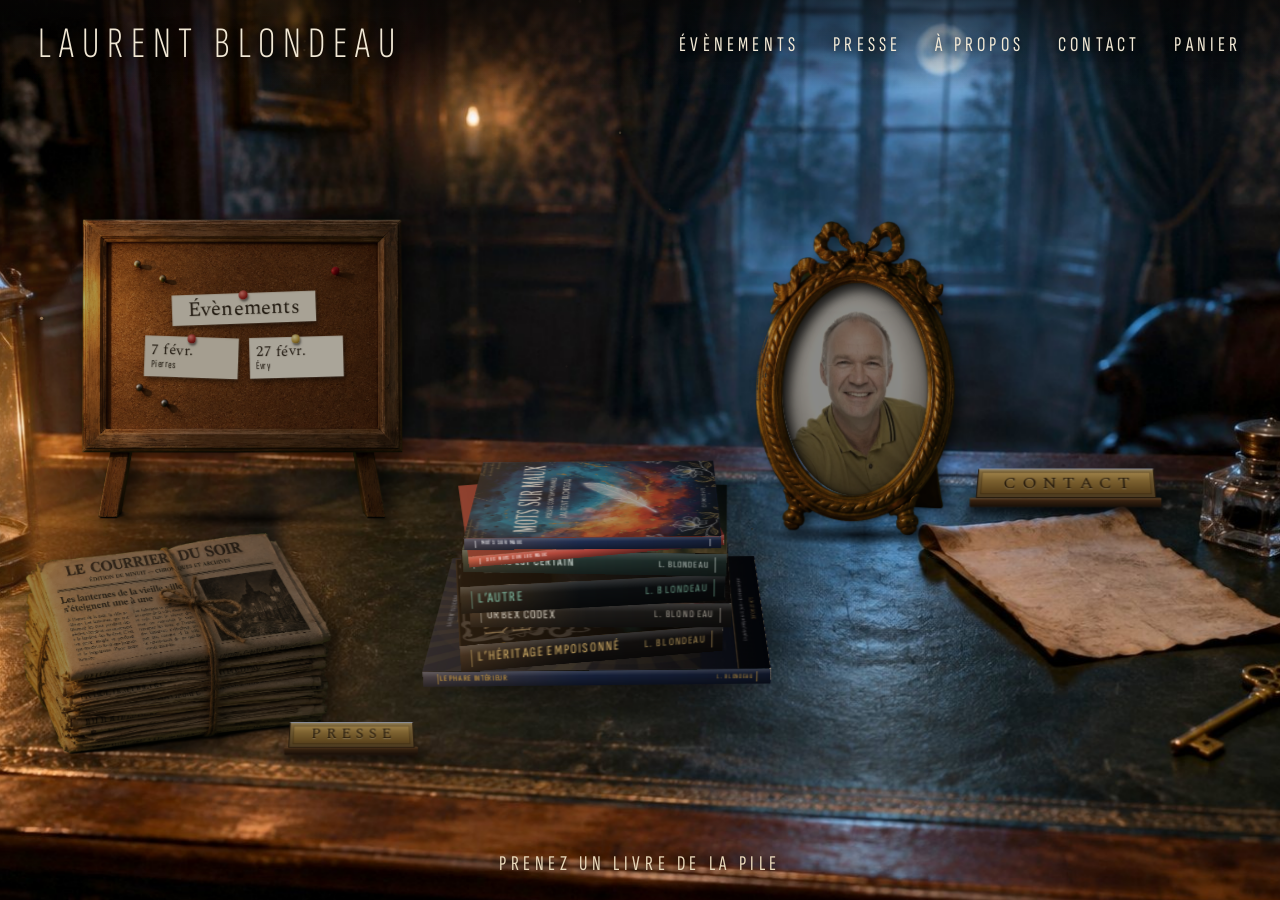
==== commit e9f076d5: "Livre ouvert : choisir le nombre d'exemplaires avant d'ajouter au panier, sans dépasser le stock Co-" ====
--- a/site/index.html
+++ b/site/index.html
@@ -268,7 +268,13 @@
           <div class="ob-corps"></div>
           <div class="ob-achat">
             <p class="ob-prix"></p>
+            <div class="ob-quantite" role="group" aria-label="Nombre d’exemplaires" hidden>
+              <button type="button" data-q="moins" aria-label="Un exemplaire de moins">−</button>
+              <span aria-live="polite">1</span>
+              <button type="button" data-q="plus" aria-label="Un exemplaire de plus">+</button>
+            </div>
             <button type="button" class="ob-ajouter" disabled>Ajouter au panier</button>
+            <a class="ob-voir" href="panier.html" hidden></a>
             <p class="ob-note">Envoyé par l’auteur, dédicace possible. Livraison en France métropolitaine&nbsp;: 5&nbsp;€ par commande.</p>
           </div>
         </div>
--- a/site/css/style.css
+++ b/site/css/style.css
@@ -519,6 +519,11 @@
 .ob-prix { font-weight: 300; font-size: 34px; line-height: 1.2; }
 .ob-achat button { flex: 1 1 144px; min-height: 44px; border: 0; padding: 8px 13px; background: var(--encre); color: var(--papier); font-family: var(--etiquette); font-weight: 500; font-size: 21px; letter-spacing: .1em; }
 .ob-achat button:disabled { opacity: .55; cursor: not-allowed; }
+.ob-quantite { display: inline-flex; align-items: center; border: 1px solid rgba(34, 37, 43, .35); }
+.ob-quantite[hidden] { display: none; }
+.ob-achat .ob-quantite button { flex: none; width: 44px; min-height: 44px; padding: 0; background: transparent; color: var(--encre); font-family: var(--titre); font-size: 24px; letter-spacing: 0; }
+.ob-quantite span { min-width: 34px; text-align: center; font-size: 21px; font-variant-numeric: tabular-nums; }
+.ob-voir { flex-basis: 100%; font-size: 16px; color: var(--encre); }
 .ob-note { flex-basis: 100%; font-size: 15px; color: var(--encre-douce); }
 .lecteur--simple .ob-page--gauche { display: none; }
 .lecteur--simple .ob-page--droite > .ob-tete { display: flex; }
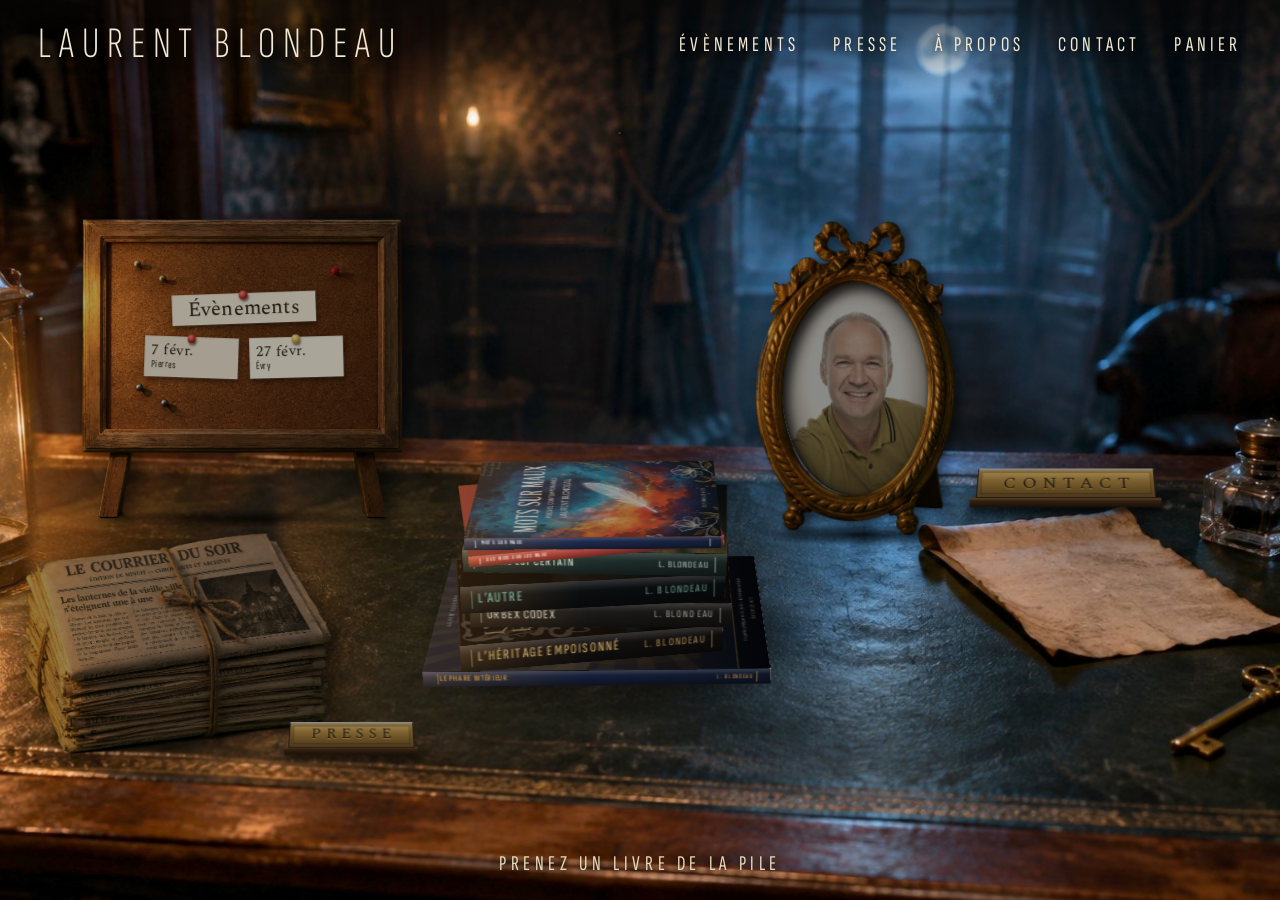
==== commit d6b686ae: "Factures et avoirs en PDF : facture jointe au récapitulatif, onglet Factures dans l'admin (avoirs pa" ====
--- a/site/index.html
+++ b/site/index.html
@@ -6,7 +6,6 @@
 <title>Laurent Blondeau, écrivain</title>
 <meta name="description" content="Thrillers, polars, fiction historique, poésies et développement personnel : les livres de Laurent Blondeau.">
 <!-- Préproduction : à retirer à l'ouverture, avec l'en-tête X-Robots-Tag de netlify.toml. -->
-<meta name="robots" content="noindex">
 <link rel="icon" href="data:image/svg+xml,%3Csvg xmlns='http://www.w3.org/2000/svg' viewBox='0 0 32 32'%3E%3Crect width='32' height='32' fill='%23140E0A'/%3E%3Cpath d='M16 6c3 4 4 7 4 9a4 4 0 0 1-8 0c0-2 1-5 4-9z' fill='%23F2A54A'/%3E%3C/svg%3E">
 <link rel="preload" href="img/decor-bureau.jpg" as="image">
 <link rel="preload" href="polices/sofia-sans-extra-condensed-latin-wght-normal.woff2" as="font" type="font/woff2" crossorigin>
